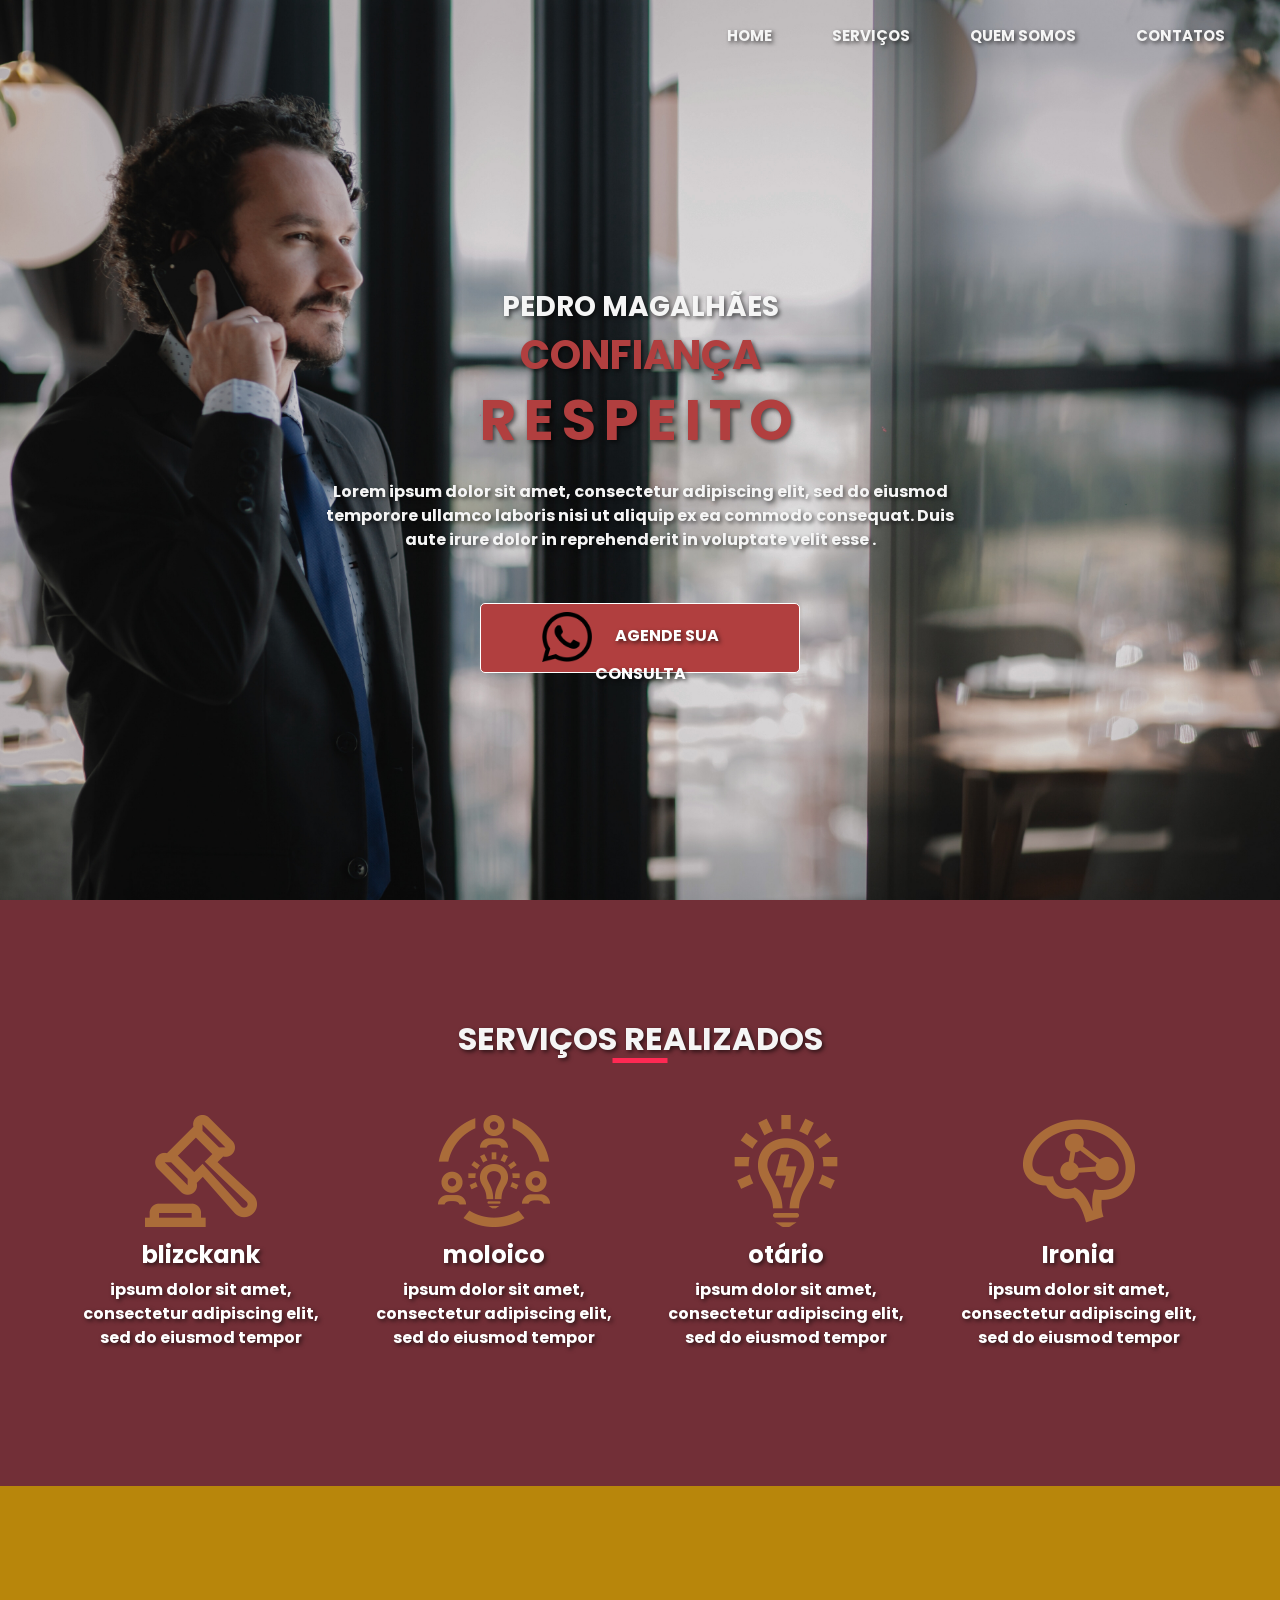
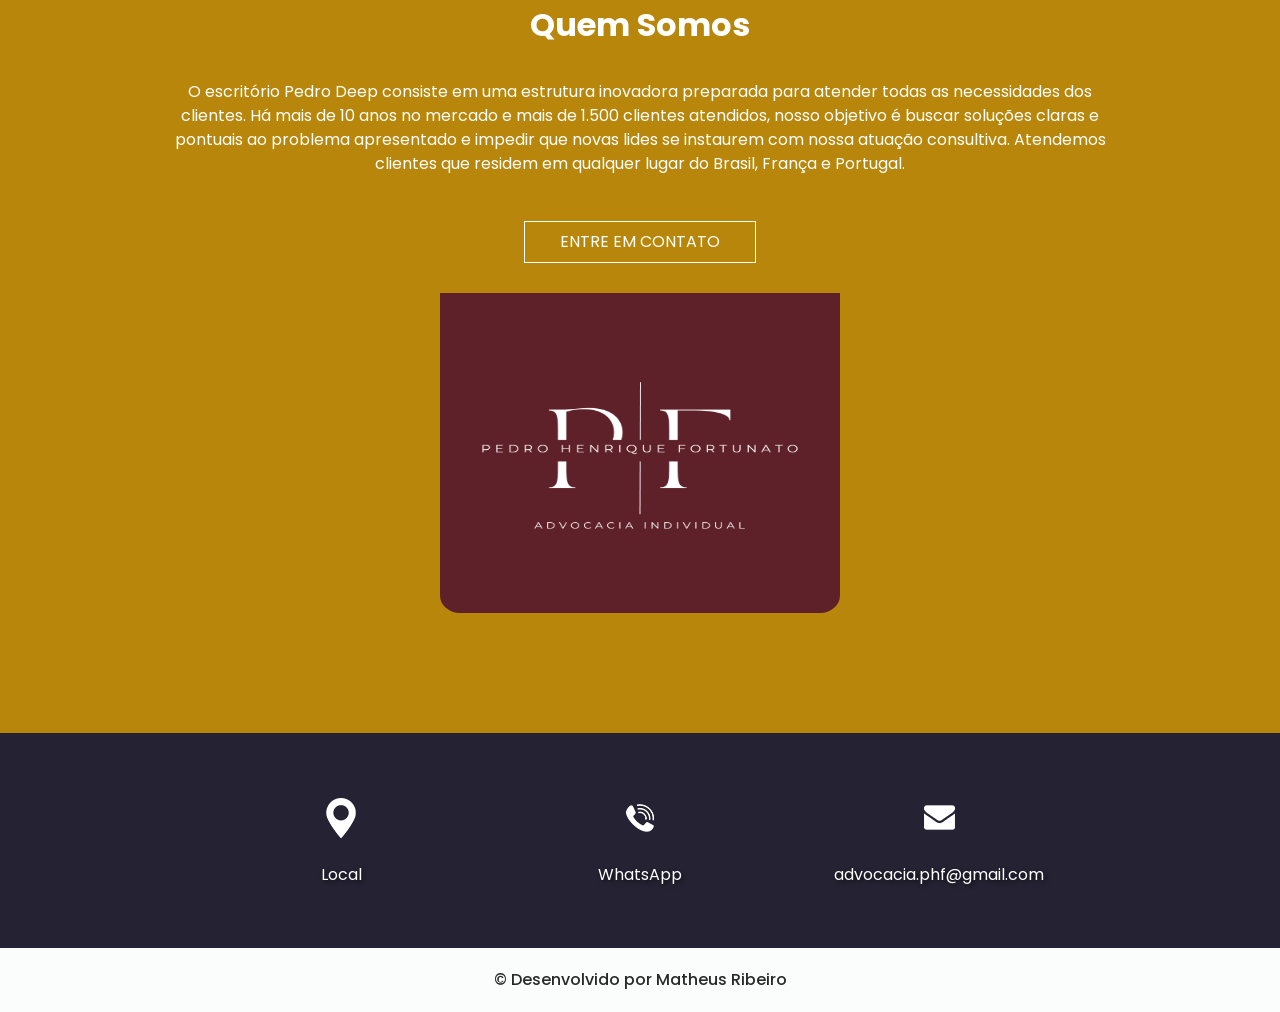
==== index.html @ 21570977 "alteração no logo do whats" ====
<!DOCTYPE html>
<html>

<head>
  <!-- Basic -->
  <meta charset="utf-8" />
  <meta http-equiv="X-UA-Compatible" content="IE=edge" />
  <!-- Mobile Metas -->
  <meta name="viewport" content="width=device-width, initial-scale=1, shrink-to-fit=no" />
  <!-- Site Metas -->
  <meta name="keywords" content="" />
  <meta name="description" content="" />
  <meta name="author" content="" />

  <title>deep</title>

  <link rel="icon" type="image/png" href="/images/logo1.png" />

  <!-- slider stylesheet -->
  <link rel="stylesheet" type="text/css" href="https://cdnjs.cloudflare.com/ajax/libs/OwlCarousel2/2.3.4/assets/owl.carousel.min.css" />

  <!-- bootstrap core css -->
  <link rel="stylesheet" type="text/css" href="css/bootstrap.css" />

  <!-- fonts style -->
  <link href="https://fonts.googleapis.com/css?family=Poppins:400,600,700&display=swap" rel="stylesheet">
  <!-- Custom styles for this template -->
  <link href="css/style.css" rel="stylesheet" />
  <!-- responsive style -->
  <link href="css/responsive.css" rel="stylesheet" />
</head>

<body>
  <div class="hero_area">
    <!-- header section strats -->
    <header class="header_section">
      <div class="container-fluid">
        <nav class="navbar navbar-expand-lg custom_nav-container ">
          <a class="navbar-brand" href="index.html">
           
          </a>
          <button class="navbar-toggler" type="button" data-toggle="collapse" data-target="#navbarSupportedContent" aria-controls="navbarSupportedContent" aria-expanded="false" aria-label="Toggle navigation">
            <span class="navbar-toggler-icon"></span>
          </button>

          <div class="collapse navbar-collapse" id="navbarSupportedContent">
            <div class="d-flex ml-auto flex-column flex-lg-row align-items-center">
              <ul class="navbar-nav  ">
                <li class="nav-item">
                  <a class="nav-link" href="#index.html">Home</a>
                </li>
                <li class="nav-item ">
                  <a class="nav-link" href="#servicos"> Serviços </a>
                </li>
                <li class="nav-item">
                  <a class="nav-link" href="#quemsomos"> Quem somos</a>
                </li>
                </li>
                <li class="nav-item">
                  <a class="nav-link" href="#contatos"> Contatos</a>
                </li>
              </ul>
              
            </div>
          </div>
        </nav>
      </div>
    </header>
    <!-- end header section -->
    <!-- slider section -->
    <section class="slider_section position-relative">
      <div id="carouselExampleIndicators" class="carousel slide" data-ride="carousel">
        <div class="carousel-inner">
          <div class="carousel-item active">
            <div class="container">
              <div class="col-lg-7 col-md-11 mx-auto">
                <div class="detail-box">
                  <div class="conteiner-flex" class="titulo-destaque">
                    <h3 style="color: whitesmoke;">
                      Pedro Magalhães
                    </h3>
                    <h2 style="color: #b13f3f;">
                      Confiança
                    </h2>
                    <h1 style="color: #b13f3f;">
                      Respeito
                    </h1>
                    <p style="color: whitesmoke;">
                      Lorem ipsum dolor sit amet, consectetur adipiscing elit, sed do eiusmod temporore ullamco laboris nisi ut aliquip ex ea commodo consequat. Duis aute irure dolor in reprehenderit in voluptate velit esse .
                    </p>
                    <div class="botao-wp">
                      <a id="botao-bem" style="border-radius: 5px; width: 320px; height: 70px; background-color: #b13f3f; " href="https://wa.me/555192395689" target="_blank" class="whatsapp-link">
                        
                        <img class="img-whats" src="/images/whatsapp2.png" alt="whats"> Agende sua consulta
                      
                    </a>
                    </div>
                  </div>
                </div>
              </div>
            </div>
          </div>
      </div>
    </section>
    <!-- end slider section -->
  </div>


  <!-- Us section -->

  <section id="servicos" class="us_section layout_padding">
    <div class="container">
      <div class="heading_container">
        <h2 style="color: whitesmoke;">
          Serviços Realizados
        </h2>
      </div>

      <div class="us_container ">
        <div class="row">
          <div class="col-lg-3 col-md-6">
            <div class="box">
              <div class="img-box">
                <img src="images/u-1.png" alt="">
              </div>
              <div class="detail-box">
                <h5 style="margin-top: 20px">
                  blizckank
                </h5>
                <p>
                  ipsum dolor sit amet, consectetur adipiscing elit, sed do eiusmod tempor
                </p>
              </div>
            </div>
          </div>
          <div class="col-lg-3 col-md-6">
            <div class="box">
              <div class="img-box">
                <img src="images/u-4.png" alt="">
              </div>
              <div class="detail-box">
                <h5 style="margin-top: 20px">
                  moloico
                </h5>
                <p style="color: white; font-weight: bold;">
                  ipsum dolor sit amet, consectetur adipiscing elit, sed do eiusmod tempor
                </p>
              </div>
            </div>
          </div>
          <div class="col-lg-3 col-md-6">
            <div class="box">
              <div class="img-box">
                <img src="images/u-2.png" alt="">
              </div>
              <div class="detail-box">
                <h5 style="margin-top: 20px">
                  otário
                </h5>
                <p>
                  ipsum dolor sit amet, consectetur adipiscing elit, sed do eiusmod tempor
                </p>
              </div>
            </div>
          </div>
          <div class="col-lg-3 col-md-6">
            <div class="box">
              <div class="img-box">
                <img src="images/u-3.png" alt="">
              </div>
              <div class="detail-box">
                <h5 style="margin-top: 20px">
                  Ironia
                </h5>
                <p>
                  ipsum dolor sit amet, consectetur adipiscing elit, sed do eiusmod tempor
                </p>
              </div>
            </div>
          </div>
        </div>
      </div>
    </div>
  </section>

  <!-- end us section -->

  <!-- heathy section -->

  <section id="quemsomos"  class="heathy_section layout_padding">
    <div class="container">

      <div class="row">
        <div class="col-md-10 mx-auto">
          <div class="detail-box">
            <h2>
              Quem Somos
            </h2>
            <p>
              O escritório Pedro Deep consiste em uma estrutura inovadora preparada para atender todas as necessidades dos clientes.

 

Há mais de 10 anos no mercado e mais de 1.500 clientes atendidos, nosso objetivo é buscar soluções claras e pontuais ao problema apresentado e impedir que novas lides se instaurem com nossa atuação consultiva.



Atendemos clientes que residem em qualquer lugar do Brasil, França e Portugal.
            </p>
            <div class="btn-box">
              <a href="https://wa.me/555192395689" target="_blank">
                Entre em contato
              </a>
            </div>
          </div>
        </div>
      </div>

      <img class="logo-deep" src="/images/logo1.png" alt=""></img>

    </div>
  </section>

  <!-- end heathy section -->

  <!-- clients area -->

  <!-- end clients area -->

  <!-- info section -->
  <section id="contatos" class="info_section layout_padding2">
    <div class="container">
      <div class="info_items">
        <a href="https://www.google.com/maps/dir//R.+S%C3%A3o+Jos%C3%A9,+454+-+Centro,+Tubar%C3%A3o+-+SC,+88701-260/@-28.4852236,-49.092683,12z/data=!4m8!4m7!1m0!1m5!1m1!1s0x9521437259b9abb7:0xf383cc64e5b8b936!2m2!1d-49.0102816!2d-28.4852484?entry=ttu" target="_blank">
          <div class="item">
            <div class="img-box box-1">
              <img src="" alt="">
            </div>
            <div class="detail-box">
              <p>
                Local
              </p>
            </div>
          </div>
        </a>
        <a href="https://wa.me/555192395689" target="_blank">
          <div class="item ">
            <div class="img-box box-2">
              <img src="" alt="">
            </div>
            <div class="detail-box">
              <p>
                WhatsApp
              </p>
            </div>
          </div>
        </a>
        <a href="mailto:advocacia.phf@gmail.com">
          <div class="item ">
            <div class="img-box box-3">
              <img src="" alt="">
            </div>
            <div class="detail-box">
              <p>
                advocacia.phf@gmail.com
              </p>
            </div>
          </div>
        </a>
      </div>
    </div>
  </section>

  <!-- end info_section -->

  <!-- footer section -->
  <footer class="container-fluid footer_section">
   <a href="https://www.instagram.com/matheus.sr9" target="_blank"> <p>
      &copy; Desenvolvido por Matheus Ribeiro
    </p> 
  </a>
  </footer>
  <!-- footer section -->

  <script src="js/jquery-3.4.1.min.js"></script>
  <script src="js/bootstrap.js"></script>
  <script src="script.js"></script>

</body>

</html>
---- css/style.css ----
body {
  font-family: 'Poppins', sans-serif;
  color: #000000;
  background-color: #ffffff;
  
}

.logo-img {
  width: 70px;
  height: 70px;
  border-radius: 10%;
}
.col-lg-3 col-md-6 {
  background: rgba(0, 0, 0, 0.5);
  color: whitesmoke;
  border-radius: 0.5rem;
}

.titulo-destaque {
  width: 600px;
  height: 400px;
  margin-left: 500px;
  background: rgba(0, 0, 0, 0.5);
  color: whitesmoke;
  border-radius: 0.5rem;
}

.layout_padding {
  padding-top: 120px;
  padding-bottom: 120px;
}

.layout_padding2 {
  padding-top: 45px;
  padding-bottom: 45px;
}

.layout_padding2-top {
  padding-top: 45px;
}

.layout_padding2-bottom {
  padding-bottom: 45px;
}

.layout_padding-top {
  padding-top: 120px;
}

.layout_padding-bottom {
  padding-bottom: 120px;
}

.heading_container {
  display: -webkit-box;
  display: -ms-flexbox;
  display: flex;
  -webkit-box-pack: center;
      -ms-flex-pack: center;
          justify-content: center;
  text-align: center;
}

.heading_container h2 {
  font-weight: bold;
  position: relative;
  padding-bottom: 5px;
  text-transform: uppercase;
}

.heading_container h2::before {
  content: "";
  position: absolute;
  bottom: 0;
  left: 50%;
  width: 55px;
  height: 5px;
  background-color: #ff2953;
  -webkit-transform: translateX(-50%);
          transform: translateX(-50%);
}

/*header section*/
.hero_area {
  height: 100vh;
  display: -webkit-box;
  display: -ms-flexbox;
  display: flex;
  -webkit-box-orient: vertical;
  -webkit-box-direction: normal;
      -ms-flex-direction: column;
          flex-direction: column;
  background-image: url(../images/hero-bg.jpg);
  background-size: cover;
  background-attachment: fixed;
  color: #ffffff;
  text-shadow: 2px 2px 4px rgba(0, 0, 0, 0.6);
}

.sub_page .hero_area {
  height: auto;
}

.sub_page .who_section.layout_padding {
  padding-top: 0;
}

.hero_area.sub_pages {
  height: auto;
}

.header_section .container-fluid {
  padding-right: 25px;
  padding-left: 25px;
}

.header_section .nav_container {
  margin: 0 auto;
}

.img-whats {
  width: 50px;
  height: 50px;
  margin-right: 20px;
  margin-left: -20px;
}

.custom_nav-container.navbar-expand-lg .navbar-nav .nav-item .nav-link {
  margin: 10px 30px;
  padding: 0;
  padding-bottom: 3px;
  color: whitesmoke;
  text-align: center;
  position: relative;
  text-transform: uppercase;
  font-size: 15px;
  font-weight: bold;
}

.custom_nav-container.navbar-expand-lg .navbar-nav .nav-item .nav-link::after {
  display: none;
  content: "";
  position: absolute;
  left: 0;
  bottom: 0;
  width: 100%;
  height: 3px;
  border-radius: 5px;
  background-color: #ffffff;
}

.custom_nav-container.navbar-expand-lg .navbar-nav .nav-item.active a::after, .custom_nav-container.navbar-expand-lg .navbar-nav .nav-item:hover a::after {
  display: block;
  background-color: #ff2953;
}

a,
a:hover,
a:focus {
  text-decoration: none;
  color: black;
}

a:hover,
a:focus {
  color: initial;
}

.btn,
.btn:focus {
  outline: none !important;
  -webkit-box-shadow: none;
          box-shadow: none;
}

.user_option {
  display: -webkit-box;
  display: -ms-flexbox;
  display: flex;
  -webkit-box-align: center;
      -ms-flex-align: center;
          align-items: center;
}

.user_option a {
  color: #ffffff;
  margin: 10px 30px;
}

.navbar-brand {
  display: -webkit-box;
  display: -ms-flexbox;
  display: flex;
  -webkit-box-align: center;
      -ms-flex-align: center;
          align-items: center;
  position: relative;
}

.navbar-brand span {
  font-size: 22px;
  text-transform: uppercase;
  font-weight: bold;
  color: darkgoldenrod;
  position: relative;
  z-index: 3;
}

.custom_nav-container {
  z-index: 99999;
  padding: 15px 0;
}

.custom_nav-container .navbar-toggler {
  outline: none;
}

.custom_nav-container .navbar-toggler .navbar-toggler-icon {
  background-image: url(../images/menu.png);
  background-size: 55px;
}

/*end header section*/
.slider_section {
  -webkit-box-flex: 1;
      -ms-flex: 1;
          flex: 1;
  display: -webkit-box;
  display: -ms-flexbox;
  display: flex;
  -webkit-box-align: center;
      -ms-flex-align: center;
          align-items: center;
  color: darkgoldenrod;
  font-weight: bold;
}

.slider_section #carouselExampleIndicators {
  width: 100%;
}

.slider_section .row {
  -webkit-box-align: center;
      -ms-flex-align: center;
          align-items: center;
}

.slider_section .box {
  margin: 125px 0;
}

.slider_section .detail-box {
  text-align: center;
}

.box {
  font-weight: bold;

}

.slider_section .detail-box h1,
.slider_section .detail-box h2,
.slider_section .detail-box h3 {
  text-transform: uppercase;
  font-weight: bold;
}

.slider_section .detail-box h2 {
  font-size: 2.5rem;
}

.slider_section .detail-box h1 {
  font-size: 3.5rem;
  font-weight: bold;
  letter-spacing: .5rem;
}

.slider_section .detail-box p {
  margin-top: 25px;
}

.slider_section .detail-box a {
  display: inline-block;
  padding: 8px 35px;
  background-color: transparent;
  border: 1.5px solid #ffffff;
  color: #ffffff;
  border-radius: 0px;
  -webkit-transition: -webkit-transform 0.3s;
  transition: -webkit-transform 0.3s;
  transition: transform 0.3s;
  transition: transform 0.3s, -webkit-transform 0.3s;
  text-transform: uppercase;
  margin-top: 35px;
}

.slider_section .detail-box a:hover {
  background-color: #ffffff;
  color: #000000;
}

.logo-deep {
  border-radius: 5%;
  padding-top: 30px;
  margin: auto;
  align-items: center;
  width: 400px;
  height: 350px;
}


.us_section {
  background-color: #722f37;
  background-image: url();
  background-size: cover;
  background-attachment: fixed;
}

.us_section .us_container {
  padding-top: 25px;
}

.us_section .us_container .box {
  display: -webkit-box;
  display: -ms-flexbox;
  display: flex;
  -webkit-box-orient: vertical;
  -webkit-box-direction: normal;
      -ms-flex-direction: column;
          flex-direction: column;
  -webkit-box-align: center;
      -ms-flex-align: center;
          align-items: center;
  text-align: center;
  margin: 25px 10px 0 10px;
}

.us_section .us_container .box .img-box {
  height: 100px;
  display: -webkit-box;
  display: -ms-flexbox;
  display: flex;
  -webkit-box-align: center;
      -ms-flex-align: center;
          align-items: center;
  -webkit-box-pack: center;
      -ms-flex-pack: center;
          justify-content: center;
}

.us_section .us_container .box .img-box img {
  max-width: 100%;
}

.us_section .us_container .box .detail-box h5 {
  font-weight: bold;
  font-size: 1.5rem;
}

.heathy_section {
  background-color: darkgoldenrod;;
  background-size: cover;
  background-attachment: fixed;
  color: #ffffff;
  text-align: center;
}

.heathy_section h2 {
  font-weight: bold;
}

.heathy_section p {
  margin-top: 35px;
}

.heathy_section .btn-box {
  display: -webkit-box;
  display: -ms-flexbox;
  display: flex;
  -webkit-box-pack: center;
      -ms-flex-pack: center;
          justify-content: center;
  margin-top: 45px;
}

.heathy_section .btn-box a {
  display: inline-block;
  padding: 8px 35px;
  background-color: transparent;
  border: 1.5px solid #ffffff;
  color: #ffffff;
  border-radius: 0;
  -webkit-transition: -webkit-transform 0.3s;
  transition: -webkit-transform 0.3s;
  transition: transform 0.3s;
  transition: transform 0.3s, -webkit-transform 0.3s;
  text-transform: uppercase;
}

.heathy_section .btn-box a:hover {
  background-color: #ffffff;
  color: #000000;
}



.trainer_section .box {
  margin-top: 55px;
  display: -webkit-box;
  display: -ms-flexbox;
  display: flex;
  -webkit-box-orient: vertical;
  -webkit-box-direction: normal;
      -ms-flex-direction: column;
          flex-direction: column;
  -webkit-box-align: center;
      -ms-flex-align: center;
          align-items: center;
  text-align: center;
}

.trainer_section .box .name h5 {
  font-weight: bold;
  margin-bottom: 15px;
}

.trainer_section .box .img-box {
  border-radius: 15px;
  overflow: hidden;
}

.trainer_section .box .img-box img {
  width: 100%;
}

.trainer_section .box .social_box {
  display: -webkit-box;
  display: -ms-flexbox;
  display: flex;
  -webkit-box-pack: justify;
      -ms-flex-pack: justify;
          justify-content: space-between;
  width: 225px;
  padding: 12px 45px;
  background-color: #ffffff;
  border-radius: 50px;
  margin-top: -25px;
}

.contact_section {
  position: relative;
  background-color: #27223f;
  color: #ffffff;
}

.contact_section .heading_container {
  -webkit-box-pack: start;
      -ms-flex-pack: start;
          justify-content: start;
}

.contact_section .heading_container h2::before {
  text-align: left;
  left: 0;
  -webkit-transform: none;
          transform: none;
}

.contact_section .row {
  -webkit-box-align: center;
      -ms-flex-align: center;
          align-items: center;
}

.contact_section .img-box img {
  width: 100%;
}

.contact_section .form_container {
  padding: 45px 0 45px 15px;
}

.contact_section input {
  width: 100%;
  border: none;
  background-color: #ffffff;
  outline: none;
  color: #722f37;
  margin-top: 25px;
  padding: 12px;
}

.contact_section input::-webkit-input-placeholder {
  color: #2a2a2c;
}

.contact_section input:-ms-input-placeholder {
  color: #2a2a2c;
}

.contact_section input::-ms-input-placeholder {
  color: #2a2a2c;
}

.contact_section input::placeholder {
  color: #2a2a2c;
}

.contact_section input.message-box {
  padding: 45px 12px;
}

.contact_section button {
  padding: 10px 65px;
  outline: none;
  border: none;
  color: #ffffff;
  background: #ff2953;
  margin: 45px 0 0 auto;
  text-transform: uppercase;
}

.info_section {
  background-color: #252233;
}

.info_items {
  width: 70%;
  margin: 0 auto;
  display: -webkit-box;
  display: -ms-flexbox;
  display: flex;
  -webkit-box-pack: justify;
      -ms-flex-pack: justify;
          justify-content: space-between;
}

.info_items .item {
  width: 200px;
  display: -webkit-box;
  display: -ms-flexbox;
  display: flex;
  -webkit-box-orient: vertical;
  -webkit-box-direction: normal;
      -ms-flex-direction: column;
          flex-direction: column;
  -webkit-box-align: center;
      -ms-flex-align: center;
          align-items: center;
  text-align: center;
}

.info_items .item .img-box {
  width: 80px;
  height: 80px;
  border-radius: 100%;
  background-repeat: no-repeat;
  background-position: center;
}

.info_items .item .detail-box {
  margin-top: 5px;
  color: #fff;
}

.info_items {
  position: relative;
}

.info_items a {
  position: relative;
}

.info_items .item .img-box.box-1 {
  background-image: url(../images/location-white.png);
}

.info_items .item .img-box.box-2 {
  background-image: url(../images/telephone-white.png);
}

.info_items .item .img-box.box-3 {
  background-image: url(../images/envelope-white.png);
}

/* footer section*/
.footer_section {
  background-color: #fbfdfd;
  padding: 20px;
  font-weight: 500;
}

.footer_section p {
  color: #292929;
  margin: 0;
  text-align: center;
}


.footer_section a {
  color: #292929;
}

/* end footer section*/


.us_section, .info_section {
  color: #ffffff; /* Cor do texto */
  text-shadow: 2px 2px 4px rgba(0, 0, 0, 0.6); /* Sombra de texto */
}

.hero_area::before,
.us_section::before,
.info_section::before {
  content: '';
  position: absolute;
  top: 0;
  left: 0;
  width: 100%;
  height: 100%;
  background-color: rgba(0, 0, 0, 0.3); /* Cor semi-transparente */
  z-index: -1;
}
---- css/responsive.css ----
@media (max-width: 1120px) {}

@media (max-width: 992px) {
    .hero_area {
        height: auto;
    }

    .custom_nav-container .nav_search-btn {
        background-position: center;
        margin-top: 10px;
    }

    .slider_section {
        padding-top: 45px;
        padding-bottom: 75px;
    }

    .info_items {
        width: 100%;
    }
}

@media (max-width: 768px) {
    .contact_section .form_container {
        padding: 45px 0;
    }

    .info_items {
        flex-direction: column;
        align-items: center;
    }

    .contact_section .heading_container {
        justify-content: center;
    }

    .contact_section .heading_container h2::before {
        left: 50%;
        transform: translateX(-50%);
    }

    .contact_section button {
        margin: 45px auto 0 auto;
    }
}


@media (max-width: 576px) {
    .slider_section .detail-box h1 {
        font-size: 3rem;
    }
}

@media (max-width: 480px) {}

@media (max-width: 420px) {
    .slider_section .detail-box h1 {
        letter-spacing: .3rem;
    }
    
    .botao-wp {
        display: none;
    }
}


@media (max-width: 360px) {}

@media (min-width: 1200px) {
    .container {
        max-width: 1170px;
    }
}
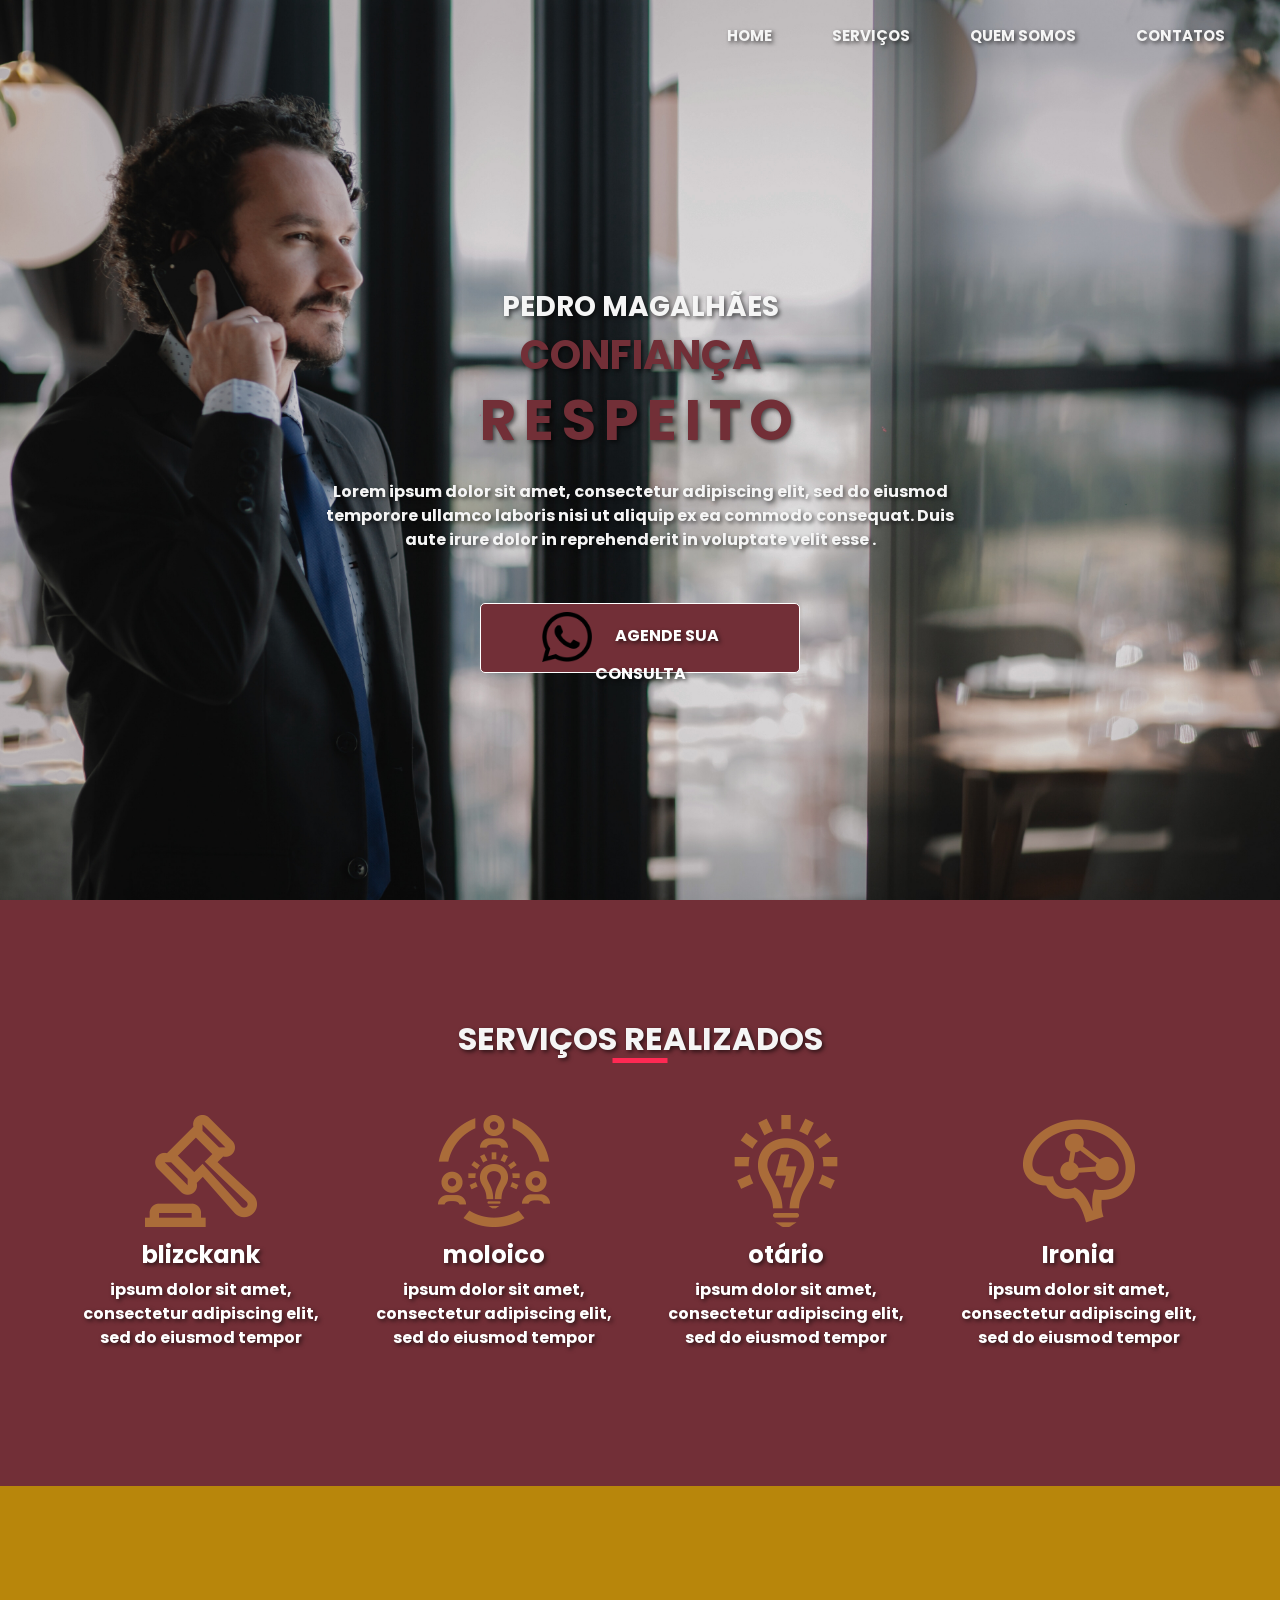
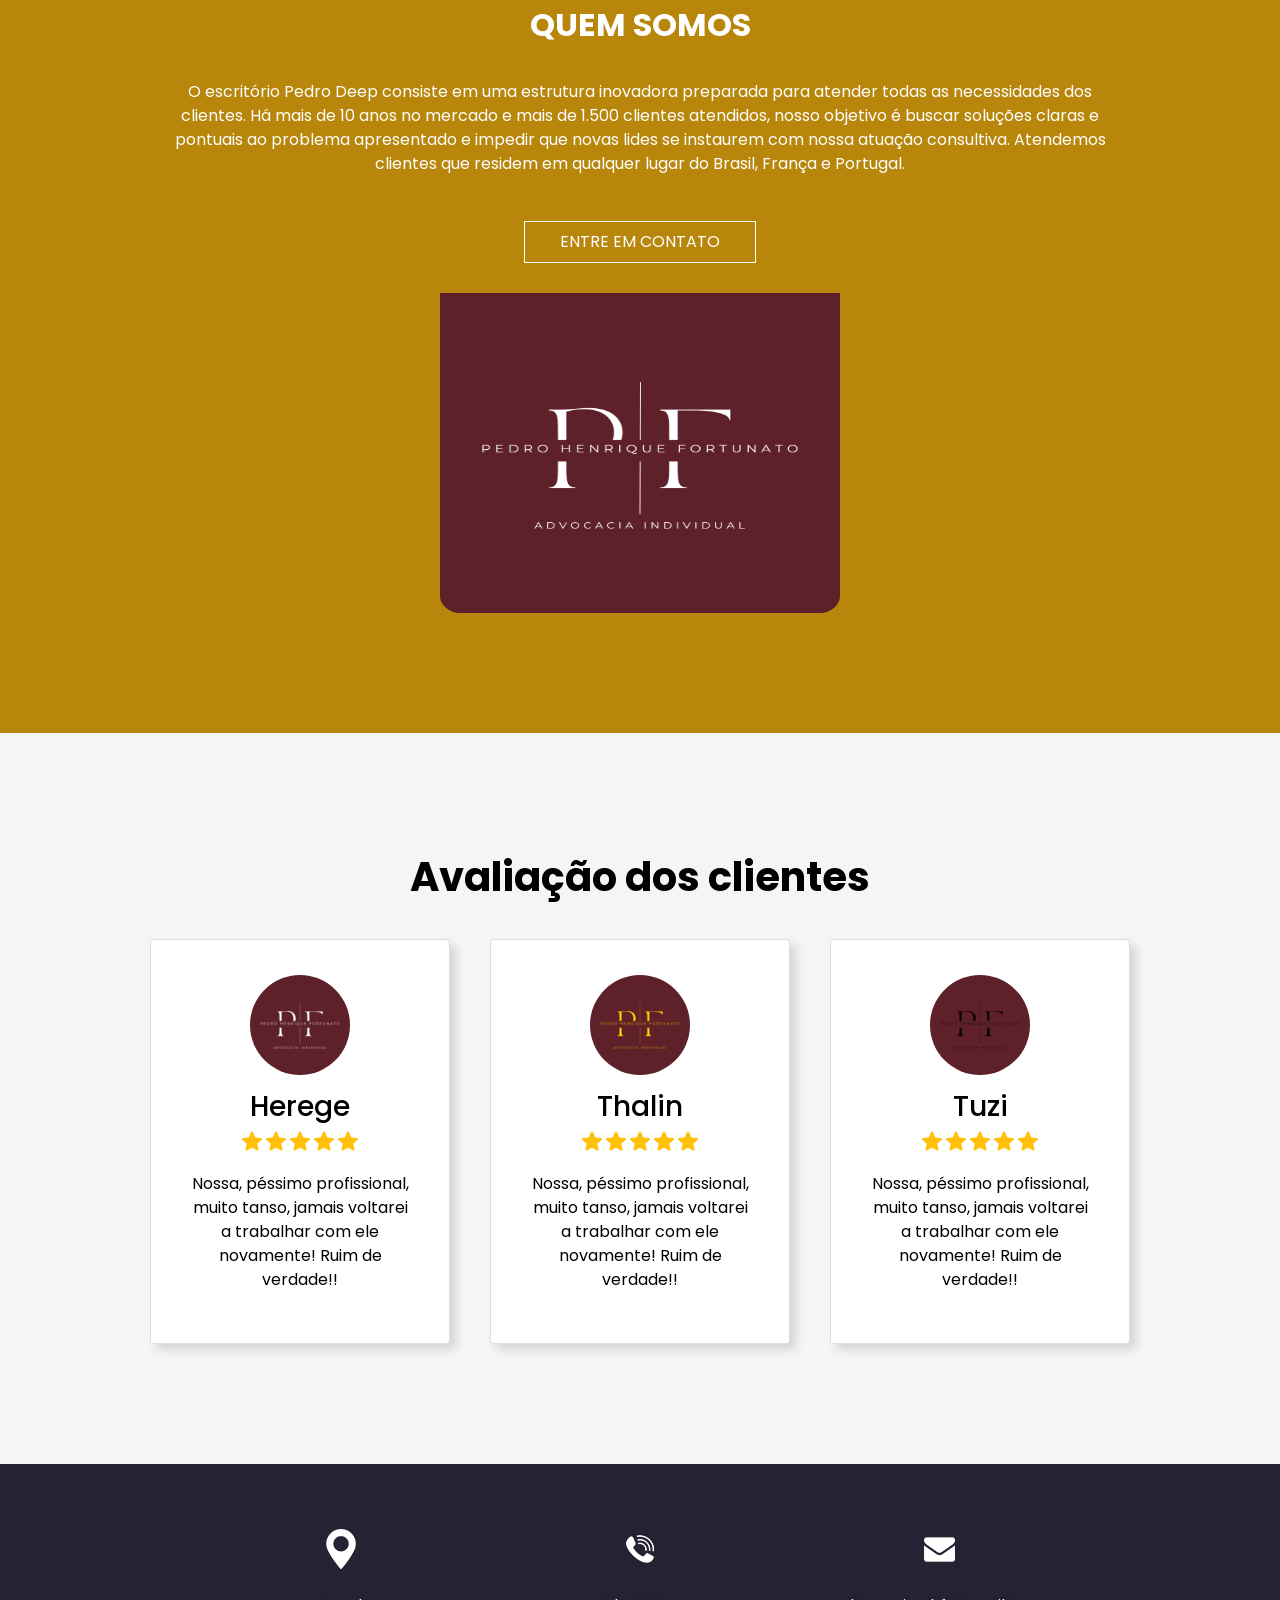
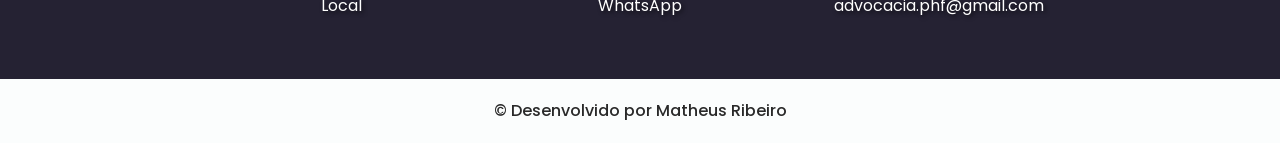
==== commit 09a9f34f: "adicionando a parte de avaliação" ====
--- a/index.html
+++ b/index.html
@@ -32,7 +32,7 @@
 
 <body>
   <div class="hero_area">
-    <!-- header section strats -->
+    <!-- navbar -->
     <header class="header_section">
       <div class="container-fluid">
         <nav class="navbar navbar-expand-lg custom_nav-container ">
@@ -66,8 +66,9 @@
         </nav>
       </div>
     </header>
-    <!-- end header section -->
-    <!-- slider section -->
+    <!-- final do navbar -->
+
+    <!-- banner -->
     <section class="slider_section position-relative">
       <div id="carouselExampleIndicators" class="carousel slide" data-ride="carousel">
         <div class="carousel-inner">
@@ -79,17 +80,17 @@
                     <h3 style="color: whitesmoke;">
                       Pedro Magalhães
                     </h3>
-                    <h2 style="color: #b13f3f;">
+                    <h2 style="color: #722f37;">
                       Confiança
                     </h2>
-                    <h1 style="color: #b13f3f;">
+                    <h1 style="color: #722f37;">
                       Respeito
                     </h1>
                     <p style="color: whitesmoke;">
                       Lorem ipsum dolor sit amet, consectetur adipiscing elit, sed do eiusmod temporore ullamco laboris nisi ut aliquip ex ea commodo consequat. Duis aute irure dolor in reprehenderit in voluptate velit esse .
                     </p>
                     <div class="botao-wp">
-                      <a id="botao-bem" style="border-radius: 5px; width: 320px; height: 70px; background-color: #b13f3f; " href="https://wa.me/555192395689" target="_blank" class="whatsapp-link">
+                      <a id="botao-bem" style="border-radius: 5px; width: 320px; height: 70px; background-color: #722f37; " href="https://wa.me/555192395689" target="_blank" class="whatsapp-link">
                         
                         <img class="img-whats" src="/images/whatsapp2.png" alt="whats"> Agende sua consulta
                       
@@ -102,11 +103,11 @@
           </div>
       </div>
     </section>
-    <!-- end slider section -->
+    <!-- final do banner -->
   </div>
 
 
-  <!-- Us section -->
+  <!-- serviços -->
 
   <section id="servicos" class="us_section layout_padding">
     <div class="container">
@@ -183,9 +184,9 @@
     </div>
   </section>
 
-  <!-- end us section -->
-
-  <!-- heathy section -->
+  <!-- final serviços -->
+
+  <!-- quem somos -->
 
   <section id="quemsomos"  class="heathy_section layout_padding">
     <div class="container">
@@ -194,7 +195,7 @@
         <div class="col-md-10 mx-auto">
           <div class="detail-box">
             <h2>
-              Quem Somos
+              QUEM SOMOS
             </h2>
             <p>
               O escritório Pedro Deep consiste em uma estrutura inovadora preparada para atender todas as necessidades dos clientes.
@@ -221,13 +222,77 @@
     </div>
   </section>
 
-  <!-- end heathy section -->
-
-  <!-- clients area -->
-
-  <!-- end clients area -->
-
-  <!-- info section -->
+  <!-- final quem somos -->
+
+  <!-- clientes area -->
+<section class="clientes">
+  <div id="coments">
+
+    <h1 class="titulo-avaliacao">Avaliação dos clientes</h1>
+
+    <div class="cards">
+
+      <div class="card">
+        <img class="user" src="/images/logo1.png" alt="imagem do usuário">
+        <h3>Herege</h3>
+
+        <div class="stars">
+          <img class="star" src="/images/star.svg" alt="stars">
+          <img class="star" src="/images/star.svg" alt="stars">
+          <img class="star" src="/images/star.svg" alt="stars">
+          <img class="star" src="/images/star.svg" alt="stars">
+          <img class="star" src="/images/star.svg" alt="stars">
+        </div>
+
+        <p>Nossa, péssimo profissional, 
+          muito tanso, jamais voltarei a trabalhar com ele novamente! 
+          Ruim de verdade!!</p>
+
+      </div>
+
+      <div class="card">
+        <img class="user" src="/images/logo2.png" alt="imagem do usuário">
+        <h3>Thalin</h3>
+
+        <div class="stars">
+          <img class="star" src="/images/star.svg" alt="stars">
+          <img class="star" src="/images/star.svg" alt="stars">
+          <img class="star" src="/images/star.svg" alt="stars">
+          <img class="star" src="/images/star.svg" alt="stars">
+          <img class="star" src="/images/star.svg" alt="stars">
+        </div>
+
+        <p>Nossa, péssimo profissional, 
+          muito tanso, jamais voltarei a trabalhar com ele novamente! 
+          Ruim de verdade!!</p>
+
+      </div>
+
+      <div class="card">
+        <img class="user" src="/images/logo3.png" alt="imagem do usuário">
+        <h3>Tuzi</h3>
+
+        <div class="stars">
+          <img class="star" src="/images/star.svg" alt="stars">
+          <img class="star" src="/images/star.svg" alt="stars">
+          <img class="star" src="/images/star.svg" alt="stars">
+          <img class="star" src="/images/star.svg" alt="stars">
+          <img class="star" src="/images/star.svg" alt="stars">
+        </div>
+
+        <p>Nossa, péssimo profissional, 
+          muito tanso, jamais voltarei a trabalhar com ele novamente! 
+          Ruim de verdade!!</p>
+
+      </div>
+
+    </div>
+
+  </div>
+</section>
+  <!-- final clientes area -->
+
+  <!-- contatos -->
   <section id="contatos" class="info_section layout_padding2">
     <div class="container">
       <div class="info_items">
@@ -270,17 +335,16 @@
       </div>
     </div>
   </section>
-
-  <!-- end info_section -->
-
-  <!-- footer section -->
+  <!-- final contatos -->
+
+  <!-- footer -->
   <footer class="container-fluid footer_section">
    <a href="https://www.instagram.com/matheus.sr9" target="_blank"> <p>
       &copy; Desenvolvido por Matheus Ribeiro
     </p> 
   </a>
   </footer>
-  <!-- footer section -->
+  <!-- final do footer -->
 
   <script src="js/jquery-3.4.1.min.js"></script>
   <script src="js/bootstrap.js"></script>
--- a/css/style.css
+++ b/css/style.css
@@ -583,7 +583,8 @@
   background-image: url(../images/envelope-white.png);
 }
 
-/* footer section*/
+/*footer*/
+
 .footer_section {
   background-color: #fbfdfd;
   padding: 20px;
@@ -601,12 +602,12 @@
   color: #292929;
 }
 
-/* end footer section*/
+/*fim footer*/
 
 
 .us_section, .info_section {
-  color: #ffffff; /* Cor do texto */
-  text-shadow: 2px 2px 4px rgba(0, 0, 0, 0.6); /* Sombra de texto */
+  color: #ffffff;
+  text-shadow: 2px 2px 4px rgba(0, 0, 0, 0.6); 
 }
 
 .hero_area::before,
@@ -618,6 +619,65 @@
   left: 0;
   width: 100%;
   height: 100%;
-  background-color: rgba(0, 0, 0, 0.3); /* Cor semi-transparente */
+  background-color: rgba(0, 0, 0, 0.3); 
   z-index: -1;
-}+}
+
+/*Area de Comentários*/
+
+#coments {
+  padding: 120px 0;
+  text-align: center;
+  font-weight: ;
+}
+
+.titulo-avaliacao {
+  padding-bottom: 30px;
+  font-weight: bold;
+}
+
+.clientes {
+  height: 100%;
+  background-color: #f5f5f5;
+}
+
+.cards {
+  display: grid;
+  grid-template-columns: repeat(3, 1fr);
+
+  max-width: 980px;
+
+  margin: 0 auto;
+  grid-gap: 40px;
+}
+
+.card {
+  background-color: white;
+
+  display: flex;
+  flex-direction: column;
+  align-items: center;
+  padding: 35px 40px;
+
+  box-shadow: 6px 6px 10px #00000021;
+}
+
+.card .user {
+  width: 100px;
+  height: 100px;
+  border-radius: 50%;
+
+  margin-bottom: 15px;
+}
+
+.card h3 {
+  margin-bottom: 5px;
+}
+
+.star {
+  width: 20px;
+}
+
+.card p {
+  margin-top: 20px;
+}
--- a/css/responsive.css
+++ b/css/responsive.css
@@ -1,4 +1,8 @@
-@media (max-width: 1120px) {}
+@media (min-width: 1200px) {
+    .container {
+        max-width: 1170px;
+    }
+}
 
 @media (max-width: 992px) {
     .hero_area {
@@ -42,6 +46,10 @@
     .contact_section button {
         margin: 45px auto 0 auto;
     }
+
+    .conteiner-flex {
+        font-size: 12px;
+    }
 }
 
 
@@ -51,7 +59,11 @@
     }
 }
 
-@media (max-width: 480px) {}
+@media (max-width: 480px) {
+    .logo-deep {
+        display: none;
+    } 
+}
 
 @media (max-width: 420px) {
     .slider_section .detail-box h1 {
@@ -62,12 +74,3 @@
         display: none;
     }
 }
-
-
-@media (max-width: 360px) {}
-
-@media (min-width: 1200px) {
-    .container {
-        max-width: 1170px;
-    }
-}
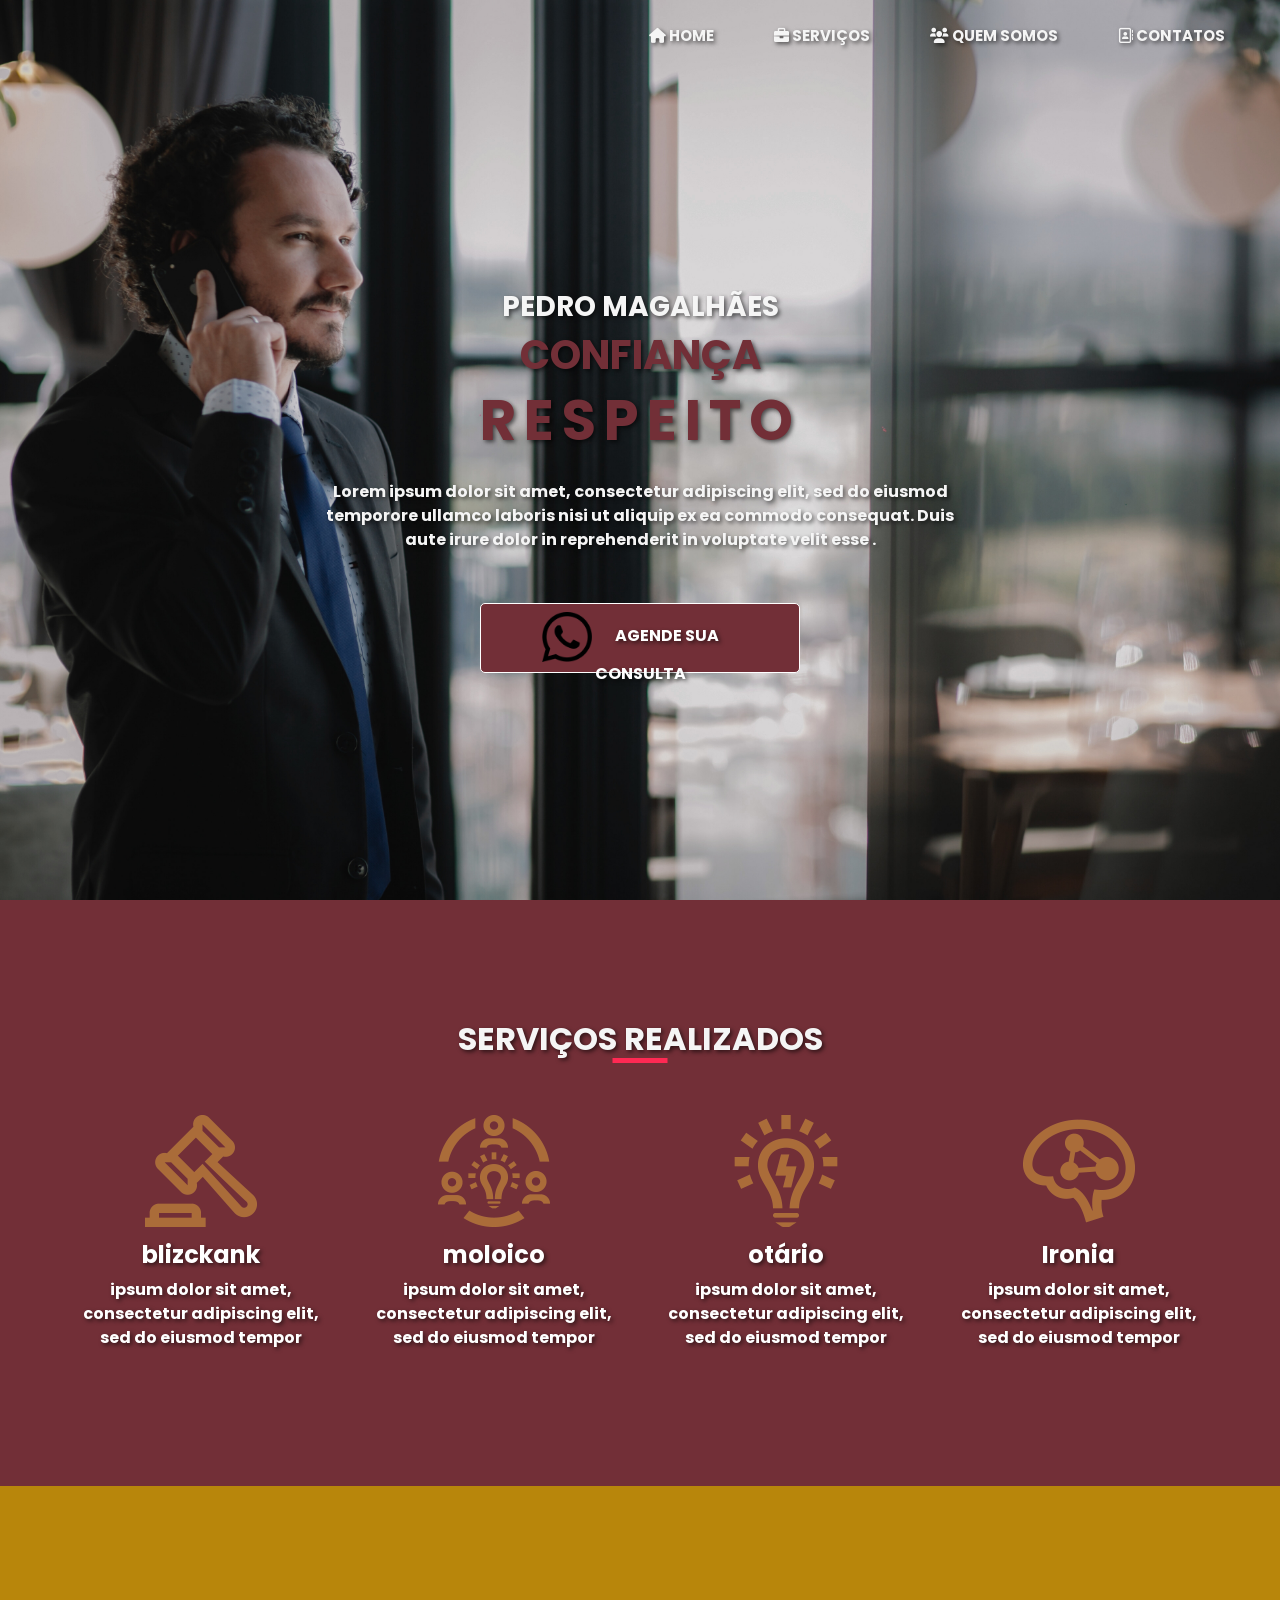
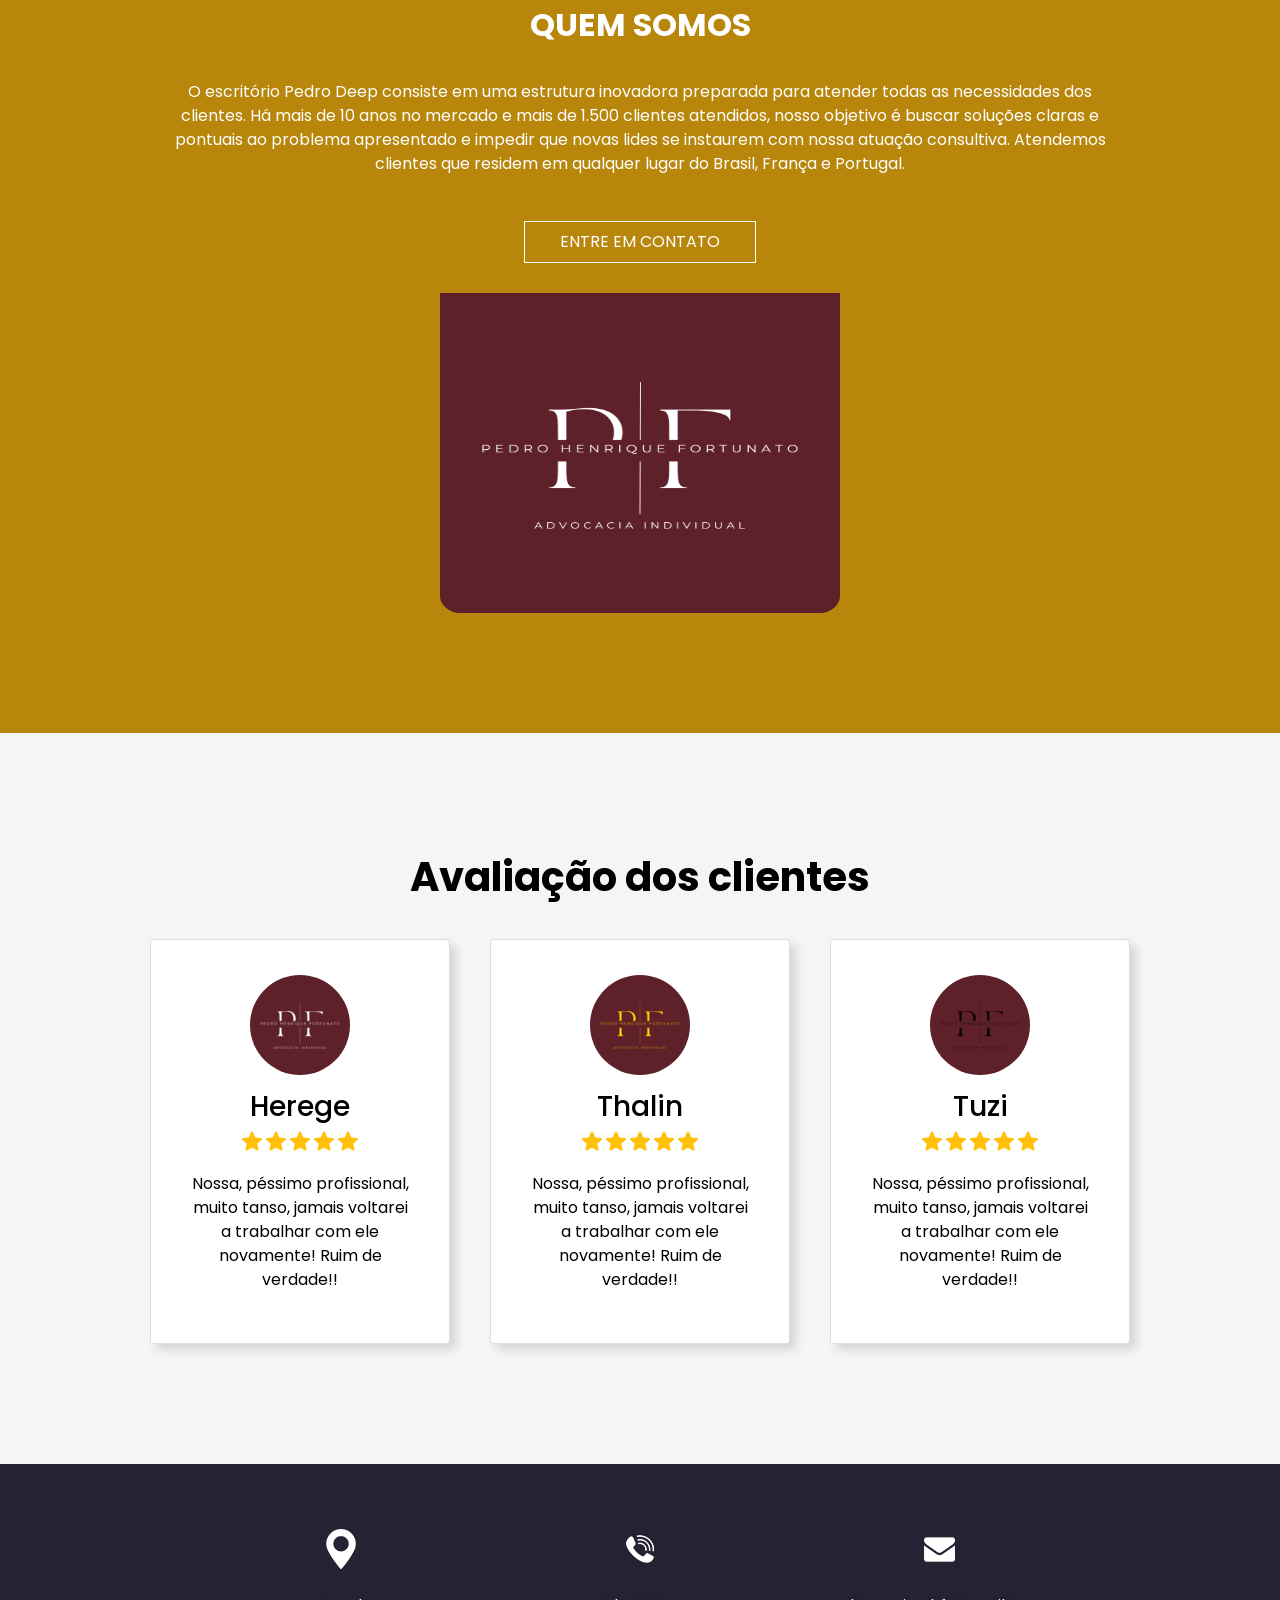
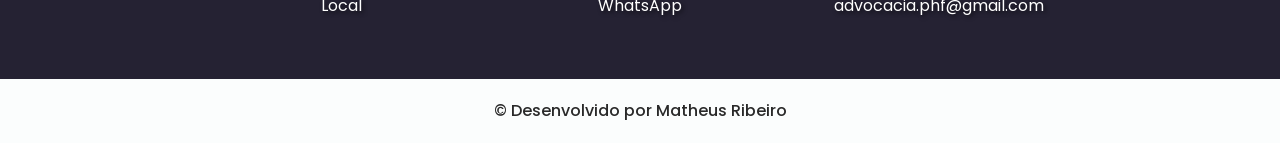
==== commit 862bd2b7: "adicionando icones no menu" ====
--- a/index.html
+++ b/index.html
@@ -11,6 +11,7 @@
   <meta name="keywords" content="" />
   <meta name="description" content="" />
   <meta name="author" content="" />
+  <link rel="stylesheet" href="https://cdnjs.cloudflare.com/ajax/libs/font-awesome/6.0.0-beta3/css/all.min.css">
 
   <title>deep</title>
 
@@ -47,17 +48,17 @@
             <div class="d-flex ml-auto flex-column flex-lg-row align-items-center">
               <ul class="navbar-nav  ">
                 <li class="nav-item">
-                  <a class="nav-link" href="#index.html">Home</a>
+                  <a class="nav-link" href="#index.html"><i class="fa-solid fa-house"></i> Home</a>
                 </li>
                 <li class="nav-item ">
-                  <a class="nav-link" href="#servicos"> Serviços </a>
+                  <a class="nav-link" href="#servicos"><i class="fa-solid fa-briefcase"></i> Serviços </a>
                 </li>
                 <li class="nav-item">
-                  <a class="nav-link" href="#quemsomos"> Quem somos</a>
+                  <a class="nav-link" href="#quemsomos"><i class="fa-solid fa-users"></i> Quem somos</a>
                 </li>
                 </li>
                 <li class="nav-item">
-                  <a class="nav-link" href="#contatos"> Contatos</a>
+                  <a class="nav-link" href="#contatos"><i class="fa-regular fa-address-book"></i> Contatos</a>
                 </li>
               </ul>
               
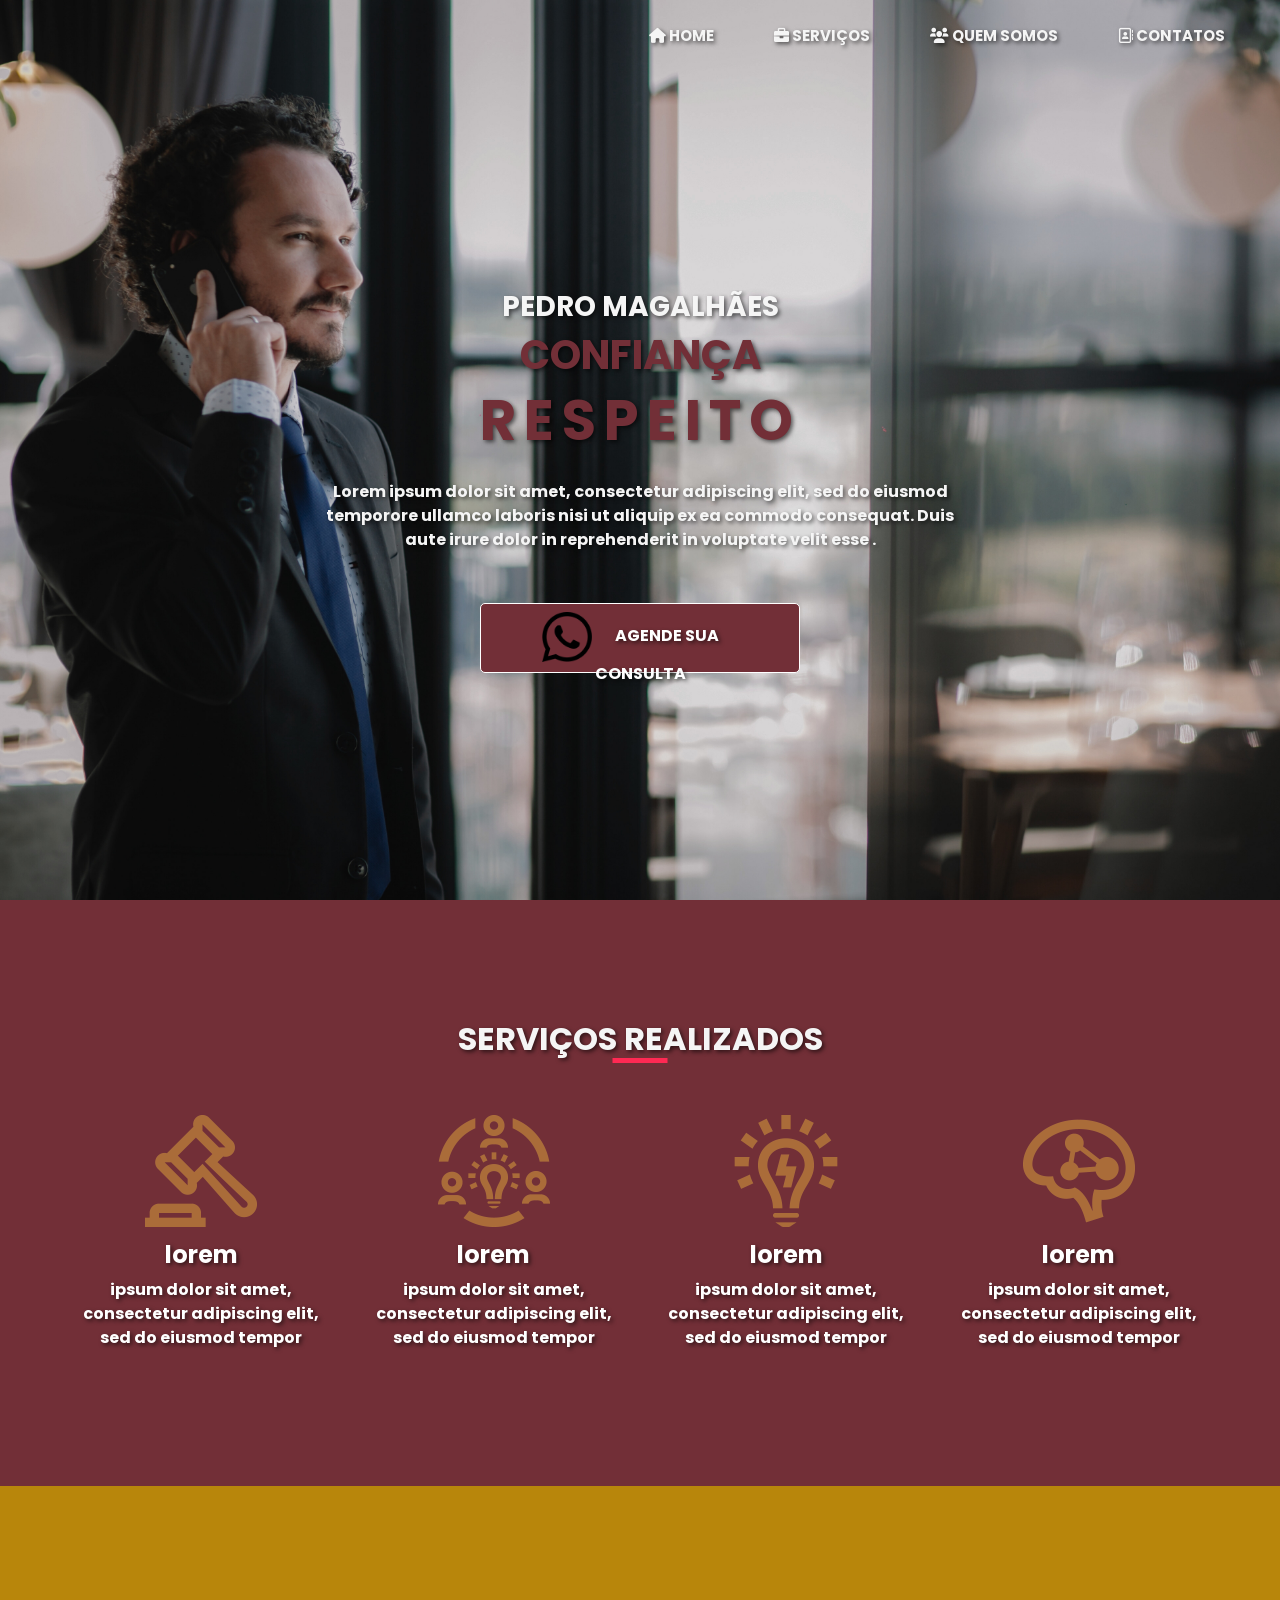
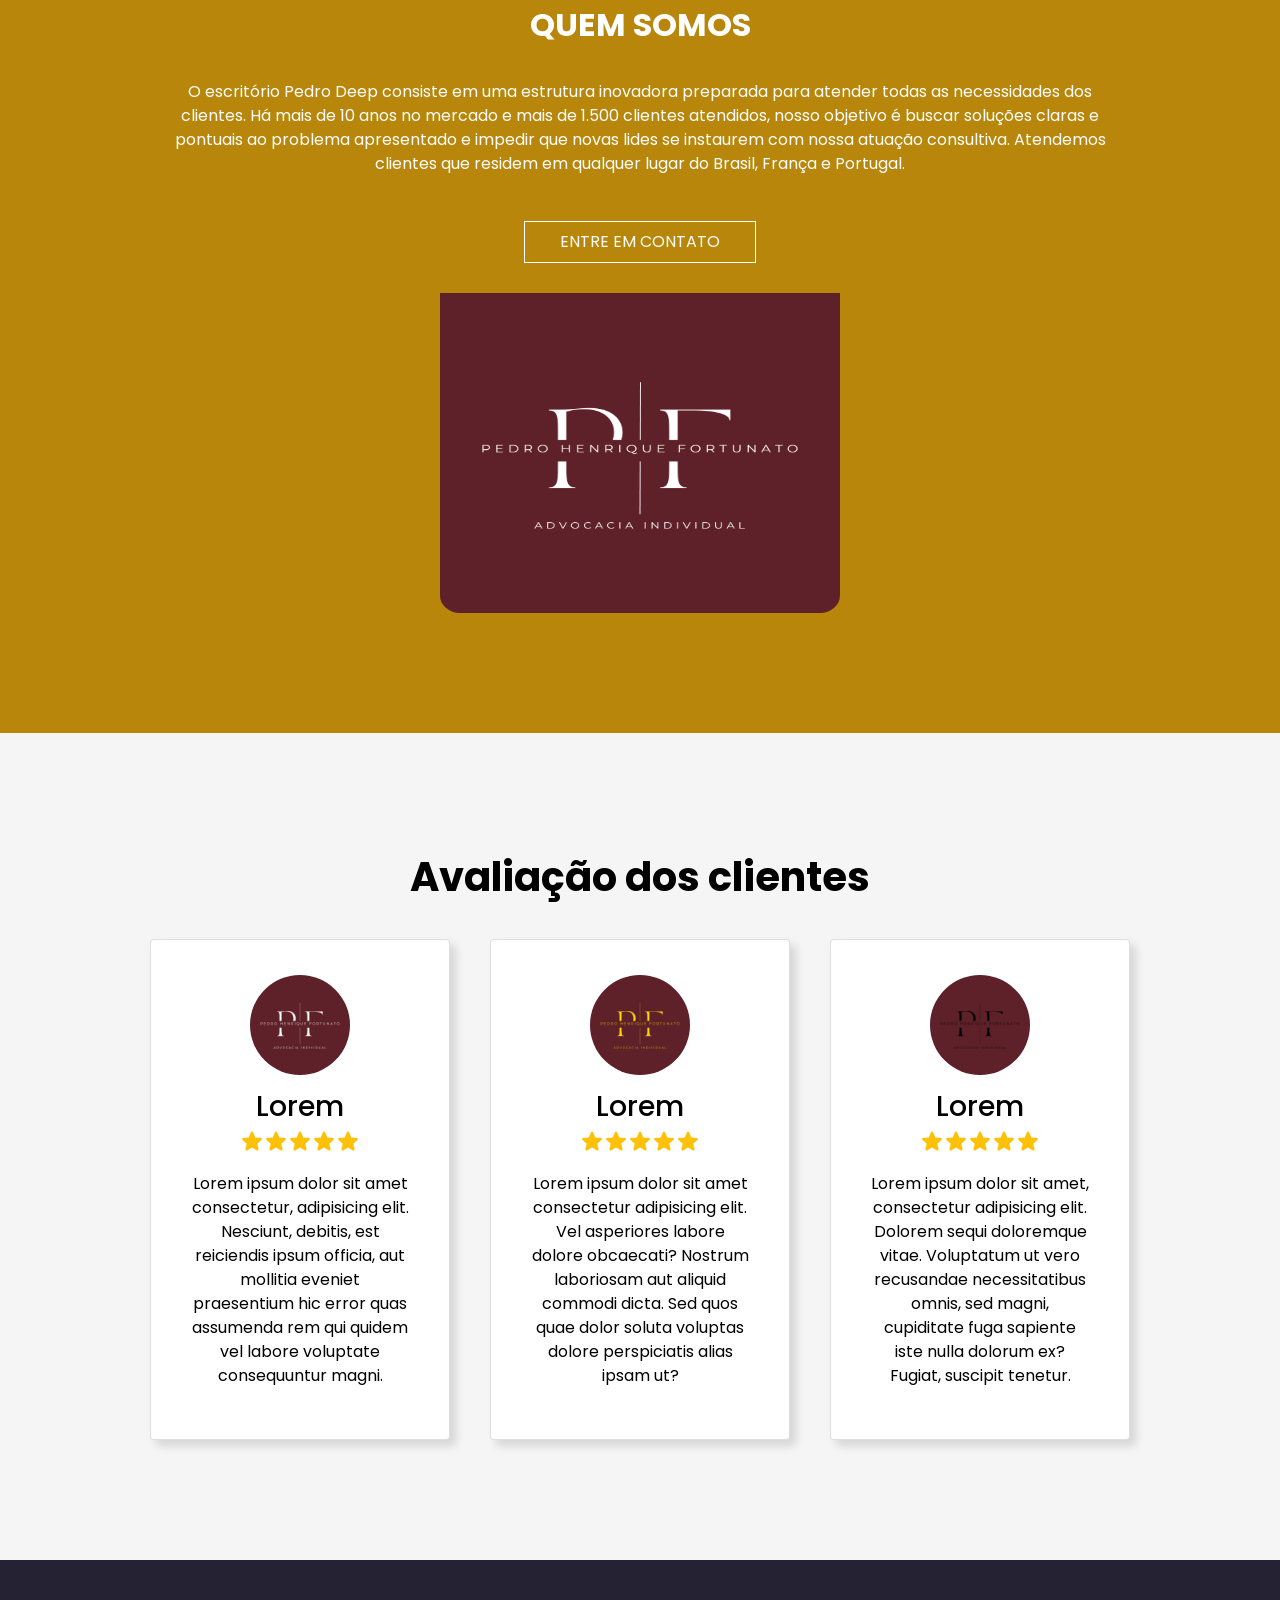
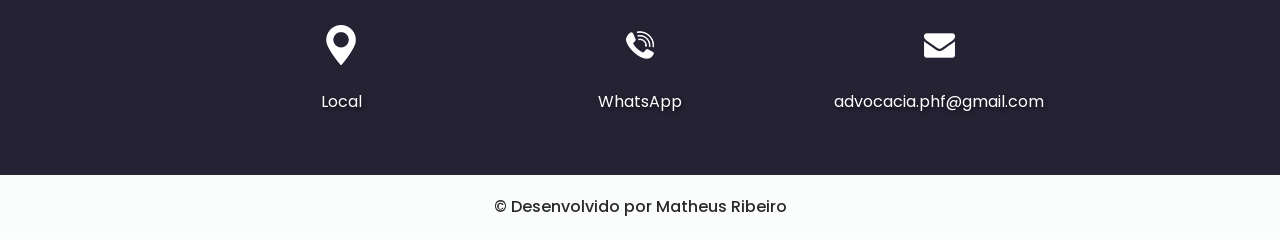
==== commit 91384433: "alteração na parte de responsividade da parte dos comentários" ====
--- a/index.html
+++ b/index.html
@@ -127,7 +127,7 @@
               </div>
               <div class="detail-box">
                 <h5 style="margin-top: 20px">
-                  blizckank
+                  lorem
                 </h5>
                 <p>
                   ipsum dolor sit amet, consectetur adipiscing elit, sed do eiusmod tempor
@@ -142,7 +142,7 @@
               </div>
               <div class="detail-box">
                 <h5 style="margin-top: 20px">
-                  moloico
+                  lorem
                 </h5>
                 <p style="color: white; font-weight: bold;">
                   ipsum dolor sit amet, consectetur adipiscing elit, sed do eiusmod tempor
@@ -157,7 +157,7 @@
               </div>
               <div class="detail-box">
                 <h5 style="margin-top: 20px">
-                  otário
+                  lorem
                 </h5>
                 <p>
                   ipsum dolor sit amet, consectetur adipiscing elit, sed do eiusmod tempor
@@ -172,7 +172,7 @@
               </div>
               <div class="detail-box">
                 <h5 style="margin-top: 20px">
-                  Ironia
+                  lorem
                 </h5>
                 <p>
                   ipsum dolor sit amet, consectetur adipiscing elit, sed do eiusmod tempor
@@ -235,7 +235,7 @@
 
       <div class="card">
         <img class="user" src="/images/logo1.png" alt="imagem do usuário">
-        <h3>Herege</h3>
+        <h3>Lorem</h3>
 
         <div class="stars">
           <img class="star" src="/images/star.svg" alt="stars">
@@ -245,15 +245,13 @@
           <img class="star" src="/images/star.svg" alt="stars">
         </div>
 
-        <p>Nossa, péssimo profissional, 
-          muito tanso, jamais voltarei a trabalhar com ele novamente! 
-          Ruim de verdade!!</p>
+        <p>Lorem ipsum dolor sit amet consectetur, adipisicing elit. Nesciunt, debitis, est reiciendis ipsum officia, aut mollitia eveniet praesentium hic error quas assumenda rem qui quidem vel labore voluptate consequuntur magni.</p>
 
       </div>
 
       <div class="card">
         <img class="user" src="/images/logo2.png" alt="imagem do usuário">
-        <h3>Thalin</h3>
+        <h3>Lorem</h3>
 
         <div class="stars">
           <img class="star" src="/images/star.svg" alt="stars">
@@ -263,15 +261,13 @@
           <img class="star" src="/images/star.svg" alt="stars">
         </div>
 
-        <p>Nossa, péssimo profissional, 
-          muito tanso, jamais voltarei a trabalhar com ele novamente! 
-          Ruim de verdade!!</p>
+        <p>Lorem ipsum dolor sit amet consectetur adipisicing elit. Vel asperiores labore dolore obcaecati? Nostrum laboriosam aut aliquid commodi dicta. Sed quos quae dolor soluta voluptas dolore perspiciatis alias ipsam ut?</p>
 
       </div>
 
       <div class="card">
         <img class="user" src="/images/logo3.png" alt="imagem do usuário">
-        <h3>Tuzi</h3>
+        <h3>Lorem</h3>
 
         <div class="stars">
           <img class="star" src="/images/star.svg" alt="stars">
@@ -281,9 +277,7 @@
           <img class="star" src="/images/star.svg" alt="stars">
         </div>
 
-        <p>Nossa, péssimo profissional, 
-          muito tanso, jamais voltarei a trabalhar com ele novamente! 
-          Ruim de verdade!!</p>
+        <p>Lorem ipsum dolor sit amet, consectetur adipisicing elit. Dolorem sequi doloremque vitae. Voluptatum ut vero recusandae necessitatibus omnis, sed magni, cupiditate fuga sapiente iste nulla dolorum ex? Fugiat, suscipit tenetur.</p>
 
       </div>
 
--- a/css/responsive.css
+++ b/css/responsive.css
@@ -25,6 +25,12 @@
 }
 
 @media (max-width: 768px) {
+    .cards {
+        grid-gap: 5px;
+      }
+      .star {
+        display: none;
+      }
     .contact_section .form_container {
         padding: 45px 0;
     }
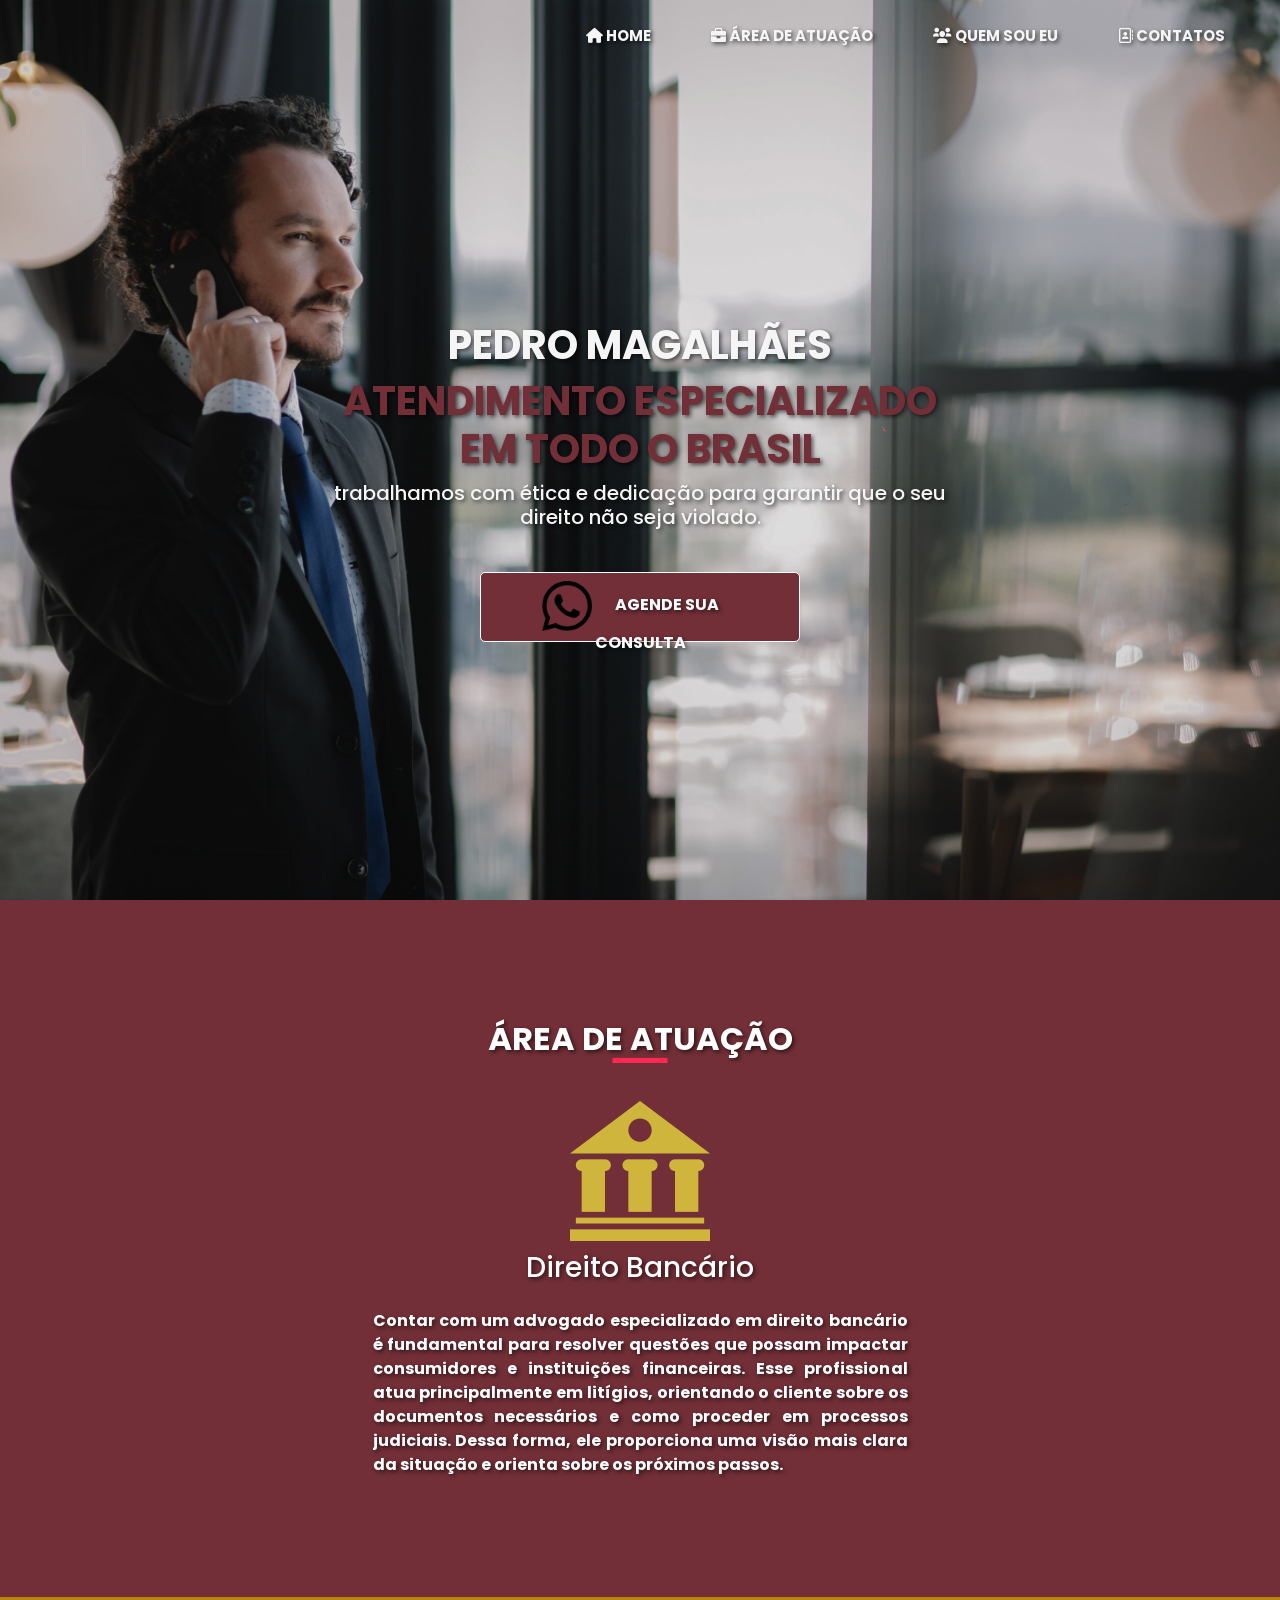
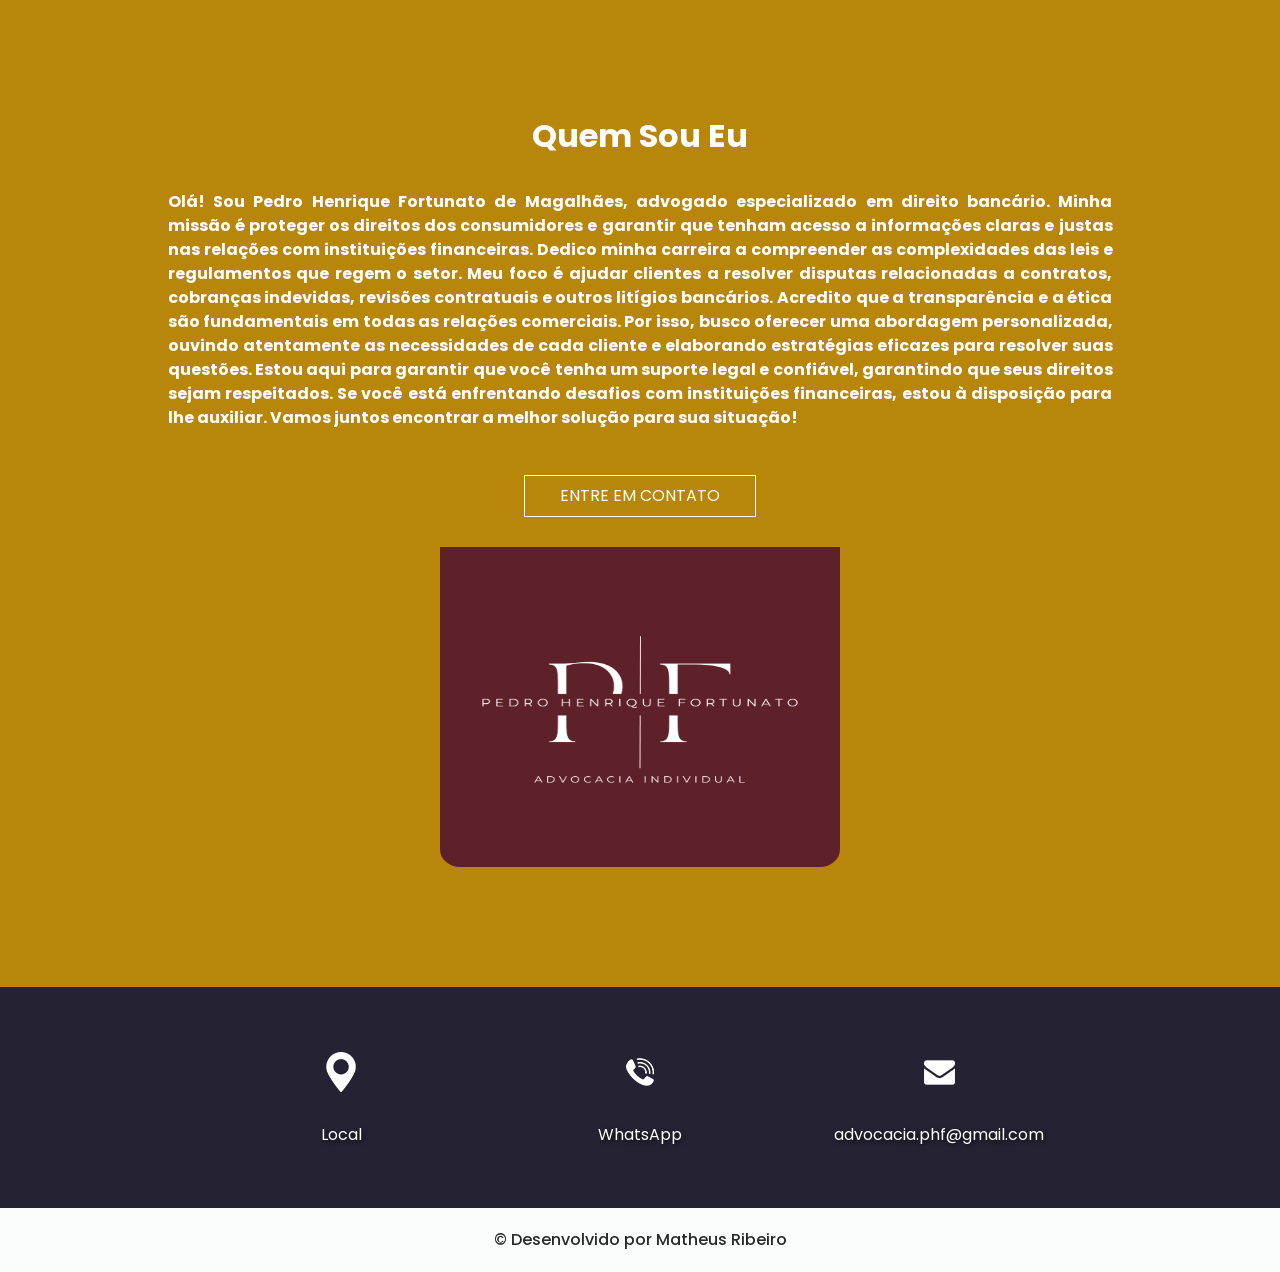
==== commit 2307049d: "adicionando texto informado pelo cliente, ajustando os mesmos na parte mobile" ====
--- a/index.html
+++ b/index.html
@@ -2,38 +2,30 @@
 <html>
 
 <head>
-  <!-- Basic -->
   <meta charset="utf-8" />
   <meta http-equiv="X-UA-Compatible" content="IE=edge" />
-  <!-- Mobile Metas -->
   <meta name="viewport" content="width=device-width, initial-scale=1, shrink-to-fit=no" />
-  <!-- Site Metas -->
   <meta name="keywords" content="" />
   <meta name="description" content="" />
   <meta name="author" content="" />
   <link rel="stylesheet" href="https://cdnjs.cloudflare.com/ajax/libs/font-awesome/6.0.0-beta3/css/all.min.css">
 
-  <title>deep</title>
+  <title>phfm</title>
 
   <link rel="icon" type="image/png" href="/images/logo1.png" />
-
-  <!-- slider stylesheet -->
   <link rel="stylesheet" type="text/css" href="https://cdnjs.cloudflare.com/ajax/libs/OwlCarousel2/2.3.4/assets/owl.carousel.min.css" />
-
-  <!-- bootstrap core css -->
   <link rel="stylesheet" type="text/css" href="css/bootstrap.css" />
-
-  <!-- fonts style -->
   <link href="https://fonts.googleapis.com/css?family=Poppins:400,600,700&display=swap" rel="stylesheet">
-  <!-- Custom styles for this template -->
   <link href="css/style.css" rel="stylesheet" />
-  <!-- responsive style -->
   <link href="css/responsive.css" rel="stylesheet" />
+  
 </head>
 
 <body>
+
+<!--navbar -->
+
   <div class="hero_area">
-    <!-- navbar -->
     <header class="header_section">
       <div class="container-fluid">
         <nav class="navbar navbar-expand-lg custom_nav-container ">
@@ -51,10 +43,10 @@
                   <a class="nav-link" href="#index.html"><i class="fa-solid fa-house"></i> Home</a>
                 </li>
                 <li class="nav-item ">
-                  <a class="nav-link" href="#servicos"><i class="fa-solid fa-briefcase"></i> Serviços </a>
+                  <a class="nav-link" href="#servicos"><i class="fa-solid fa-briefcase"></i> Área de Atuação </a>
                 </li>
                 <li class="nav-item">
-                  <a class="nav-link" href="#quemsomos"><i class="fa-solid fa-users"></i> Quem somos</a>
+                  <a class="nav-link" href="#quemsomos"><i class="fa-solid fa-users"></i> Quem sou eu</a>
                 </li>
                 </li>
                 <li class="nav-item">
@@ -67,9 +59,11 @@
         </nav>
       </div>
     </header>
+
     <!-- final do navbar -->
 
     <!-- banner -->
+     
     <section class="slider_section position-relative">
       <div id="carouselExampleIndicators" class="carousel slide" data-ride="carousel">
         <div class="carousel-inner">
@@ -78,18 +72,19 @@
               <div class="col-lg-7 col-md-11 mx-auto">
                 <div class="detail-box">
                   <div class="conteiner-flex" class="titulo-destaque">
-                    <h3 style="color: whitesmoke;">
+                    <h2 id="title-text" style="color: whitesmoke;">
                       Pedro Magalhães
                     </h3>
-                    <h2 style="color: #722f37;">
-                      Confiança
+                    <h2 id="subtitle-text" style="color: #722f37;">
+                      Atendimento especializado em todo o Brasil
                     </h2>
                     <h1 style="color: #722f37;">
-                      Respeito
+                      
                     </h1>
-                    <p style="color: whitesmoke;">
-                      Lorem ipsum dolor sit amet, consectetur adipiscing elit, sed do eiusmod temporore ullamco laboris nisi ut aliquip ex ea commodo consequat. Duis aute irure dolor in reprehenderit in voluptate velit esse .
-                    </p>
+                    <h5 id="subtitle-text" style="color: whitesmoke;">
+                      
+                      trabalhamos com ética e dedicação para garantir que o seu direito não seja violado. 
+                    </h5>
                     <div class="botao-wp">
                       <a id="botao-bem" style="border-radius: 5px; width: 320px; height: 70px; background-color: #722f37; " href="https://wa.me/555192395689" target="_blank" class="whatsapp-link">
                         
@@ -111,79 +106,38 @@
   <!-- serviços -->
 
   <section id="servicos" class="us_section layout_padding">
-    <div class="container">
+    <div class="container text-center">
       <div class="heading_container">
-        <h2 style="color: whitesmoke;">
-          Serviços Realizados
+        <h2 class="text-white">
+          Área de Atuação
         </h2>
       </div>
-
-      <div class="us_container ">
-        <div class="row">
-          <div class="col-lg-3 col-md-6">
-            <div class="box">
+  
+      <div class="us_container">
+        <div class="row justify-content-center">
+          <div class="col-lg-6 col-md-6 d-flex justify-content-center">
+            <div class="box text-center">
               <div class="img-box">
-                <img src="images/u-1.png" alt="">
+                <img src="images/u-1.png" alt="" class="img-fluid">
               </div>
               <div class="detail-box">
-                <h5 style="margin-top: 20px">
-                  lorem
-                </h5>
-                <p>
-                  ipsum dolor sit amet, consectetur adipiscing elit, sed do eiusmod tempor
+                <h3 class="mt-4">
+                  Direito Bancário
+                </h3>
+                
+                <p class="mt-4 text-justify" id="bancario-text">
+                  Contar com um advogado especializado em direito bancário é fundamental para resolver questões que possam impactar consumidores e instituições financeiras. Esse profissional atua principalmente em litígios, orientando o cliente sobre os documentos necessários e como proceder em processos judiciais. Dessa forma, ele proporciona uma visão mais clara da situação e orienta sobre os próximos passos.
                 </p>
+              
               </div>
             </div>
           </div>
-          <div class="col-lg-3 col-md-6">
-            <div class="box">
-              <div class="img-box">
-                <img src="images/u-4.png" alt="">
-              </div>
-              <div class="detail-box">
-                <h5 style="margin-top: 20px">
-                  lorem
-                </h5>
-                <p style="color: white; font-weight: bold;">
-                  ipsum dolor sit amet, consectetur adipiscing elit, sed do eiusmod tempor
-                </p>
-              </div>
-            </div>
-          </div>
-          <div class="col-lg-3 col-md-6">
-            <div class="box">
-              <div class="img-box">
-                <img src="images/u-2.png" alt="">
-              </div>
-              <div class="detail-box">
-                <h5 style="margin-top: 20px">
-                  lorem
-                </h5>
-                <p>
-                  ipsum dolor sit amet, consectetur adipiscing elit, sed do eiusmod tempor
-                </p>
-              </div>
-            </div>
-          </div>
-          <div class="col-lg-3 col-md-6">
-            <div class="box">
-              <div class="img-box">
-                <img src="images/u-3.png" alt="">
-              </div>
-              <div class="detail-box">
-                <h5 style="margin-top: 20px">
-                  lorem
-                </h5>
-                <p>
-                  ipsum dolor sit amet, consectetur adipiscing elit, sed do eiusmod tempor
-                </p>
-              </div>
-            </div>
-          </div>
+          <!-- Repita as colunas aqui para cada área de atuação -->
         </div>
       </div>
     </div>
   </section>
+  
 
   <!-- final serviços -->
 
@@ -196,18 +150,14 @@
         <div class="col-md-10 mx-auto">
           <div class="detail-box">
             <h2>
-              QUEM SOMOS
+              Quem Sou Eu
             </h2>
-            <p>
-              O escritório Pedro Deep consiste em uma estrutura inovadora preparada para atender todas as necessidades dos clientes.
-
- 
-
-Há mais de 10 anos no mercado e mais de 1.500 clientes atendidos, nosso objetivo é buscar soluções claras e pontuais ao problema apresentado e impedir que novas lides se instaurem com nossa atuação consultiva.
-
-
-
-Atendemos clientes que residem em qualquer lugar do Brasil, França e Portugal.
+            <p style="font-weight: bold; text-align: justify;">
+              Olá! Sou Pedro Henrique Fortunato de Magalhães, advogado especializado em direito bancário. Minha missão é proteger os direitos dos consumidores e garantir que tenham acesso a informações claras e justas nas relações com instituições financeiras.
+Dedico minha carreira a compreender as complexidades das leis e regulamentos que regem o setor. Meu foco é ajudar clientes a resolver disputas relacionadas a contratos, cobranças indevidas, revisões contratuais e outros litígios bancários.
+Acredito que a transparência e a ética são fundamentais em todas as relações comerciais. Por isso, busco oferecer uma abordagem personalizada, ouvindo atentamente as necessidades de cada cliente e elaborando estratégias eficazes para resolver suas questões. Estou aqui para garantir que você tenha um suporte legal e confiável, garantindo que seus direitos sejam respeitados.
+Se você está enfrentando desafios com instituições financeiras, estou à disposição para lhe auxiliar. Vamos juntos encontrar a melhor solução para sua situação!
+
             </p>
             <div class="btn-box">
               <a href="https://wa.me/555192395689" target="_blank">
@@ -345,6 +295,23 @@
   <script src="js/bootstrap.js"></script>
   <script src="script.js"></script>
 
+  <script>
+    $(document).ready(function() {
+      // Detecta o clique no botão do menu mobile
+      $('.navbar-toggler').on('click', function() {
+        // Verifica se o menu está aberto
+        if ($('#navbarSupportedContent').hasClass('show')) {
+          // Se o menu estiver aberto, exibe o título e subtítulo novamente
+          $('#title-text, #subtitle-text').fadeIn();
+        } else {
+          // Se o menu estiver fechado, esconde o título e subtítulo
+          $('#title-text, #subtitle-text').fadeOut();
+        }
+      });
+    });
+  </script>
+  
+
 </body>
 
 </html>
--- a/css/style.css
+++ b/css/style.css
@@ -352,9 +352,16 @@
   max-width: 100%;
 }
 
-.us_section .us_container .box .detail-box h5 {
+.img-box {
+  margin-bottom: 6px;
+}
+
+.us_section .us_container .box .detail-box h2 {
   font-weight: bold;
   font-size: 1.5rem;
+  margin-left: 400px;
+  margin-right: 400px;
+  text-align: center;
 }
 
 .heathy_section {
@@ -371,6 +378,7 @@
 
 .heathy_section p {
   margin-top: 35px;
+  text-align: left;
 }
 
 .heathy_section .btn-box {
@@ -637,6 +645,7 @@
 }
 
 .clientes {
+  display: none;
   height: 100%;
   background-color: #f5f5f5;
 }
@@ -644,21 +653,17 @@
 .cards {
   display: grid;
   grid-template-columns: repeat(3, 1fr);
-
   max-width: 980px;
-
   margin: 0 auto;
   grid-gap: 40px;
 }
 
 .card {
   background-color: white;
-
   display: flex;
   flex-direction: column;
   align-items: center;
   padding: 35px 40px;
-
   box-shadow: 6px 6px 10px #00000021;
 }
 
--- a/css/responsive.css
+++ b/css/responsive.css
@@ -5,8 +5,11 @@
 }
 
 @media (max-width: 992px) {
+
+
     .hero_area {
-        height: auto;
+        background-image: url('/images/advogado.png');
+        background-size: cover;
     }
 
     .custom_nav-container .nav_search-btn {
@@ -14,8 +17,12 @@
         margin-top: 10px;
     }
 
+   #botao-bem {
+    display: none;
+   }
+
     .slider_section {
-        padding-top: 45px;
+        padding-top: 300px;
         padding-bottom: 75px;
     }
 
@@ -25,12 +32,16 @@
 }
 
 @media (max-width: 768px) {
+    .hero_area {
+        background-image: url('/images/advogado.png');
+    }
+
     .cards {
+        display: flex;
+        flex-direction: column;
         grid-gap: 5px;
       }
-      .star {
-        display: none;
-      }
+      
     .contact_section .form_container {
         padding: 45px 0;
     }
@@ -74,9 +85,61 @@
 @media (max-width: 420px) {
     .slider_section .detail-box h1 {
         letter-spacing: .3rem;
-    }
+        }
     
     .botao-wp {
         display: none;
     }
+
+    .slider_section {
+        padding-top: 150px;;
+    }
+
+    .slider_section .detail-box {
+        margin-top: 50px; /* Move o conteúdo 20px para baixo */
+      }
 }
+
+@media (max-width: 400px) {
+    #title-text {
+      font-size: 1.5rem; /* Ajuste o tamanho do título */
+    }
+    
+    .slider_section h2 {
+      font-size: 1.2rem; /* Ajusta o tamanho do subtítulo */
+    }
+    
+    .slider_section h5 {
+      font-size: 1rem; /* Ajusta o tamanho do texto menor */
+    }
+
+    #botao-bem {
+      width: 250px; /* Reduz o tamanho do botão */
+      height: 60px;
+    }
+
+    .img-whats {
+      width: 20px; /* Reduz o tamanho do ícone do WhatsApp */
+    }
+
+  }
+
+
+#bancario-text {
+    max-width: 100%; /* O texto ocupará 90% da largura da tela em telas menores */
+    margin: 0 auto;
+  }
+
+  /* Para telas médias */
+  @media (min-width: 768px) {
+    #bancario-text {
+      max-width: 80%; /* Aumenta a largura para 80% da tela em dispositivos médios */
+    }
+  }
+
+  /* Para telas grandes */
+  @media (min-width: 1200px) {
+    #bancario-text {
+      max-width: 100%; /* O texto pode ocupar toda a largura disponível em telas maiores */
+    }
+  }
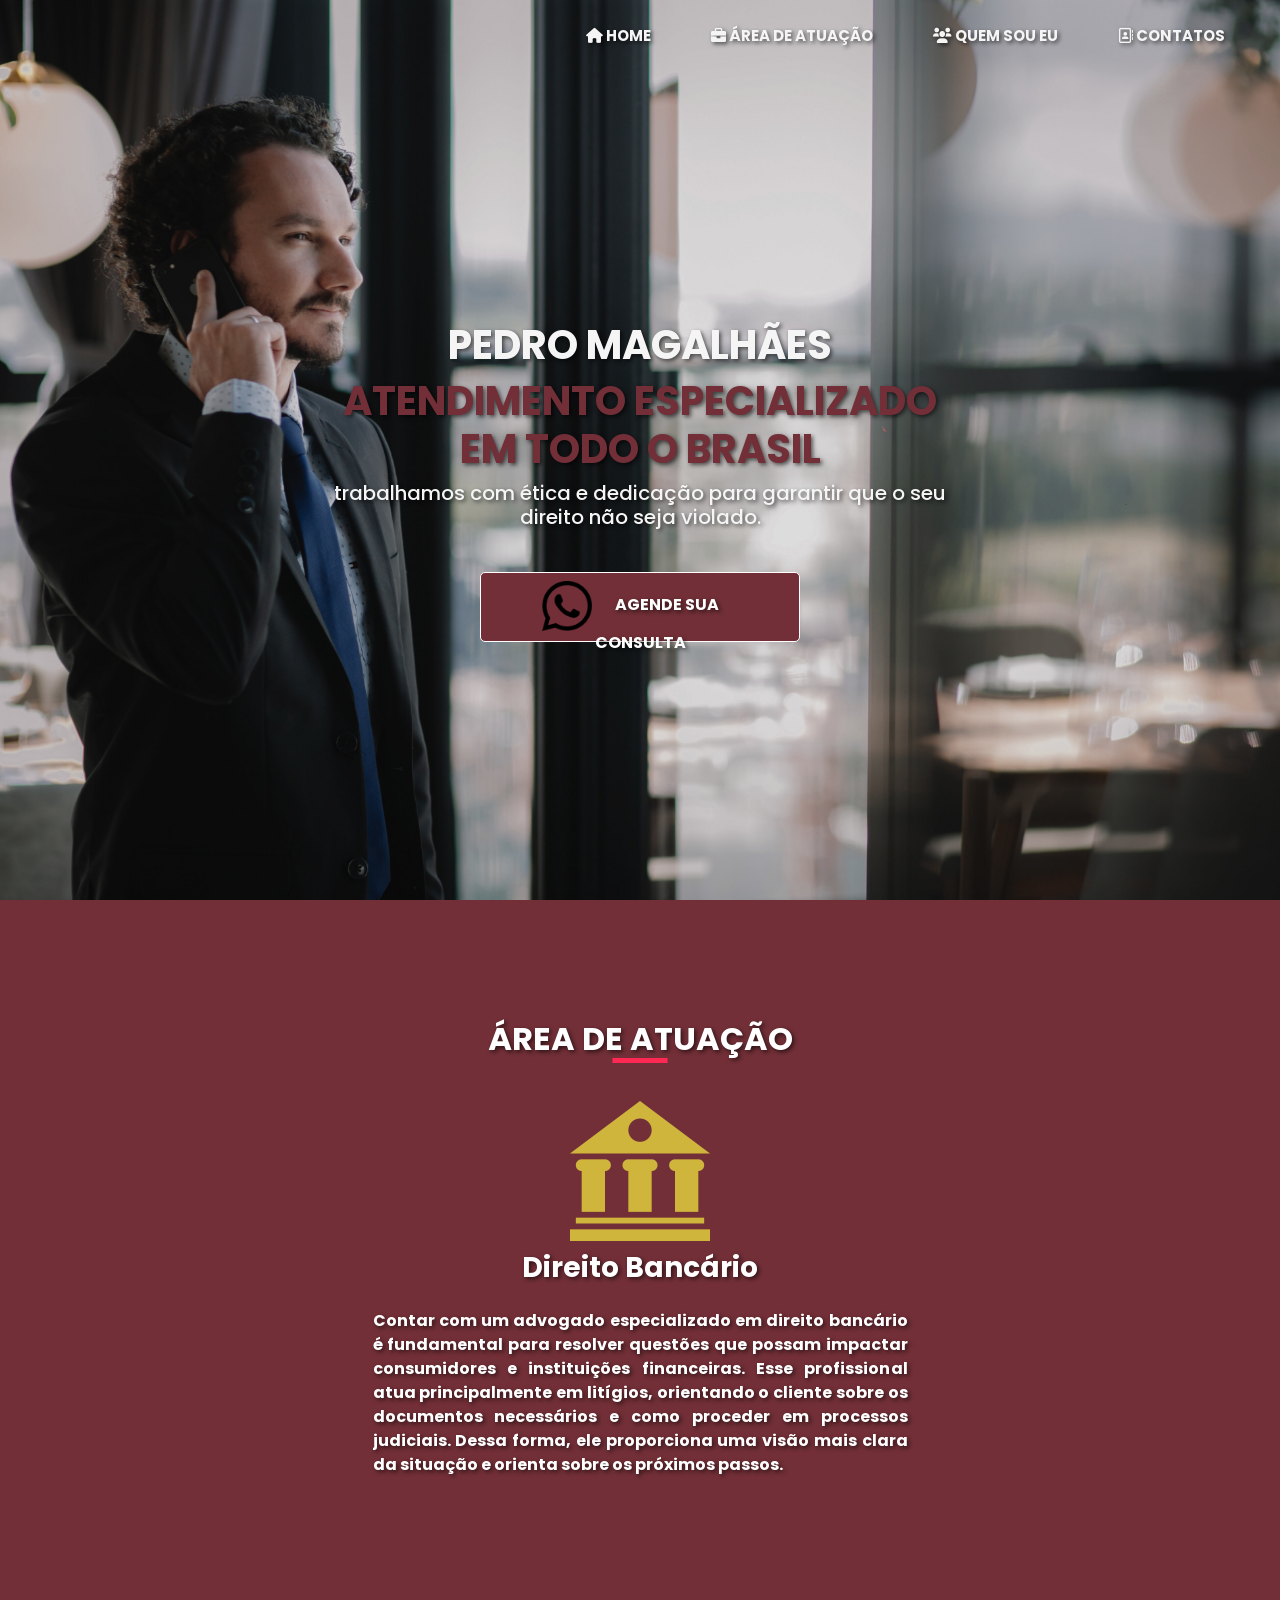
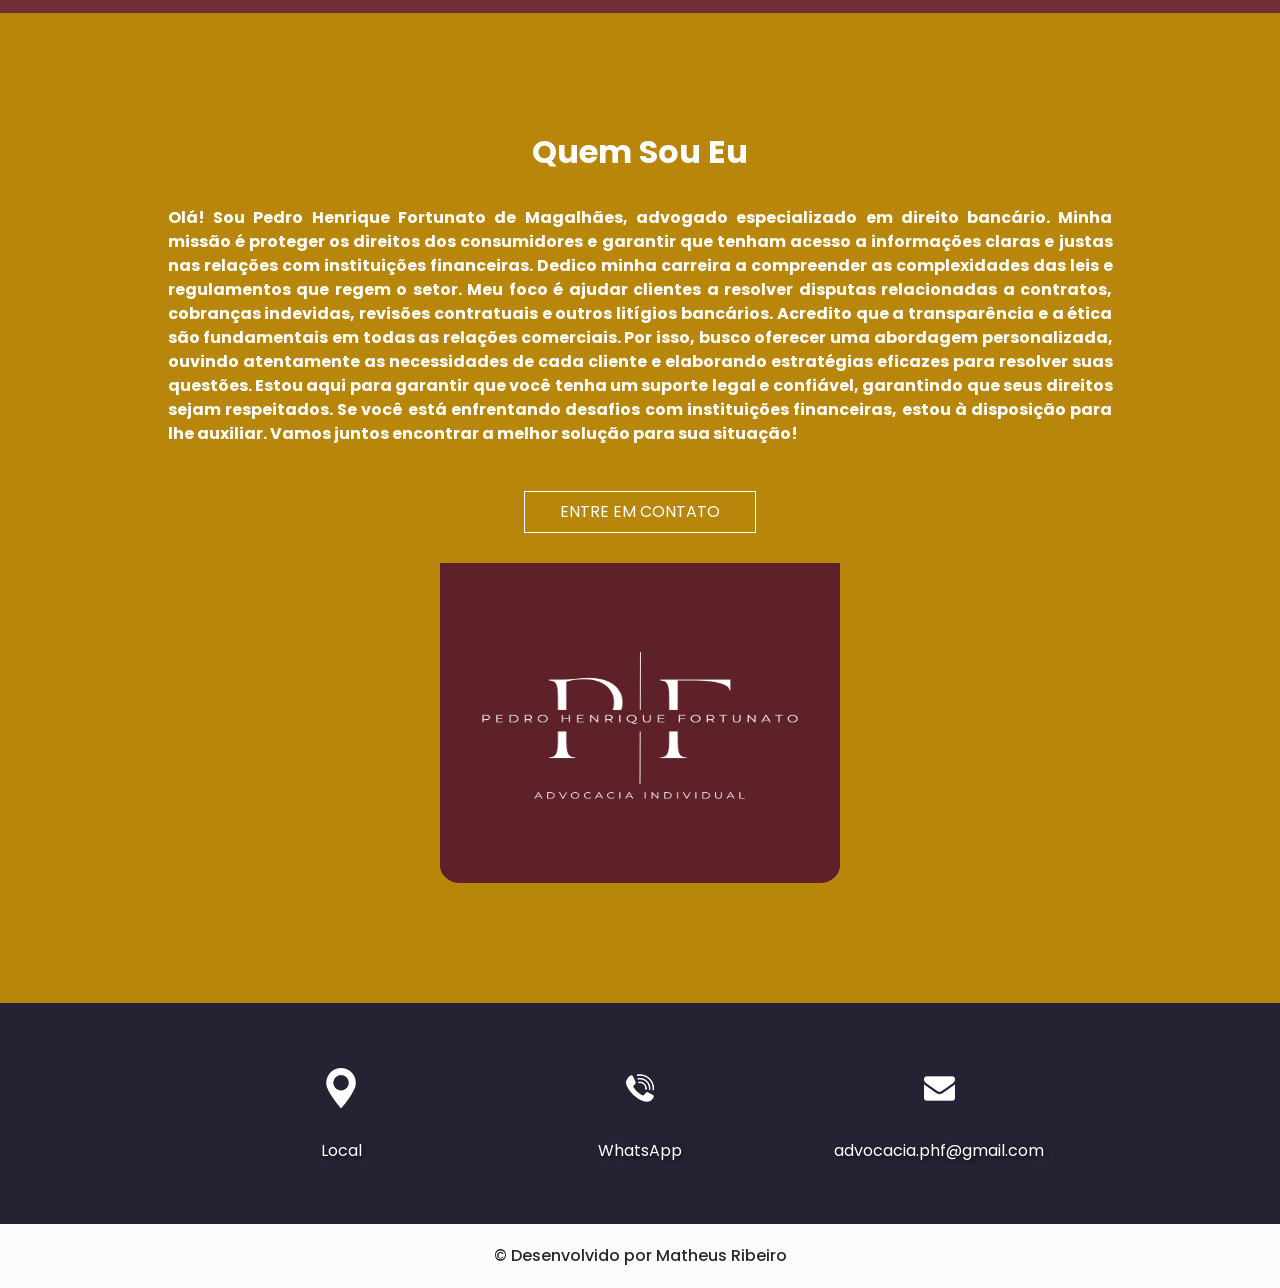
==== commit f77211ee: "alteração na parte mobile do banner" ====
--- a/index.html
+++ b/index.html
@@ -4,7 +4,7 @@
 <head>
   <meta charset="utf-8" />
   <meta http-equiv="X-UA-Compatible" content="IE=edge" />
-  <meta name="viewport" content="width=device-width, initial-scale=1, shrink-to-fit=no" />
+  <meta name="viewport" content="width=device-width, initial-scale=1, shrink-to-fit=no">
   <meta name="keywords" content="" />
   <meta name="description" content="" />
   <meta name="author" content="" />
@@ -28,7 +28,7 @@
   <div class="hero_area">
     <header class="header_section">
       <div class="container-fluid">
-        <nav class="navbar navbar-expand-lg custom_nav-container ">
+        <nav class="navbar navbar-expand-lg custom_nav-container">
           <a class="navbar-brand" href="index.html">
            
           </a>
@@ -64,10 +64,10 @@
 
     <!-- banner -->
      
-    <section class="slider_section position-relative">
+    <section class="slider_section">
       <div id="carouselExampleIndicators" class="carousel slide" data-ride="carousel">
-        <div class="carousel-inner">
-          <div class="carousel-item active">
+        
+        
             <div class="container">
               <div class="col-lg-7 col-md-11 mx-auto">
                 <div class="detail-box">
@@ -82,7 +82,6 @@
                       
                     </h1>
                     <h5 id="subtitle-text" style="color: whitesmoke;">
-                      
                       trabalhamos com ética e dedicação para garantir que o seu direito não seja violado. 
                     </h5>
                     <div class="botao-wp">
@@ -95,8 +94,8 @@
                   </div>
                 </div>
               </div>
-            </div>
-          </div>
+            
+          
       </div>
     </section>
     <!-- final do banner -->
@@ -121,7 +120,7 @@
                 <img src="images/u-1.png" alt="" class="img-fluid">
               </div>
               <div class="detail-box">
-                <h3 class="mt-4">
+                <h3 class="mt-4 font-weight-bold">
                   Direito Bancário
                 </h3>
                 
--- a/css/style.css
+++ b/css/style.css
@@ -239,11 +239,7 @@
   width: 100%;
 }
 
-.slider_section .row {
-  -webkit-box-align: center;
-      -ms-flex-align: center;
-          align-items: center;
-}
+
 
 .slider_section .box {
   margin: 125px 0;
--- a/css/responsive.css
+++ b/css/responsive.css
@@ -80,6 +80,11 @@
     .logo-deep {
         display: none;
     } 
+    .hero_area {
+        background-image: url('/images/advogado.png');
+        background-size: 750px;
+        background-repeat: no-repeat; /* Para evitar que a imagem se repita */
+    }
 }
 
 @media (max-width: 420px) {
@@ -102,11 +107,11 @@
 
 @media (max-width: 400px) {
     #title-text {
-      font-size: 1.5rem; /* Ajuste o tamanho do título */
+      font-size: 1.6rem; /* Ajuste o tamanho do título */
     }
     
     .slider_section h2 {
-      font-size: 1.2rem; /* Ajusta o tamanho do subtítulo */
+      font-size: 1.4rem !important; /* Ajusta o tamanho do subtítulo */
     }
     
     .slider_section h5 {
@@ -121,6 +126,11 @@
     .img-whats {
       width: 20px; /* Reduz o tamanho do ícone do WhatsApp */
     }
+
+    .hero_area {
+        background-image: url('/images/advogado.png');
+        background-size: 440px;
+        background-repeat: no-repeat; /* Para evitar que a imagem se repita */
 
   }
 
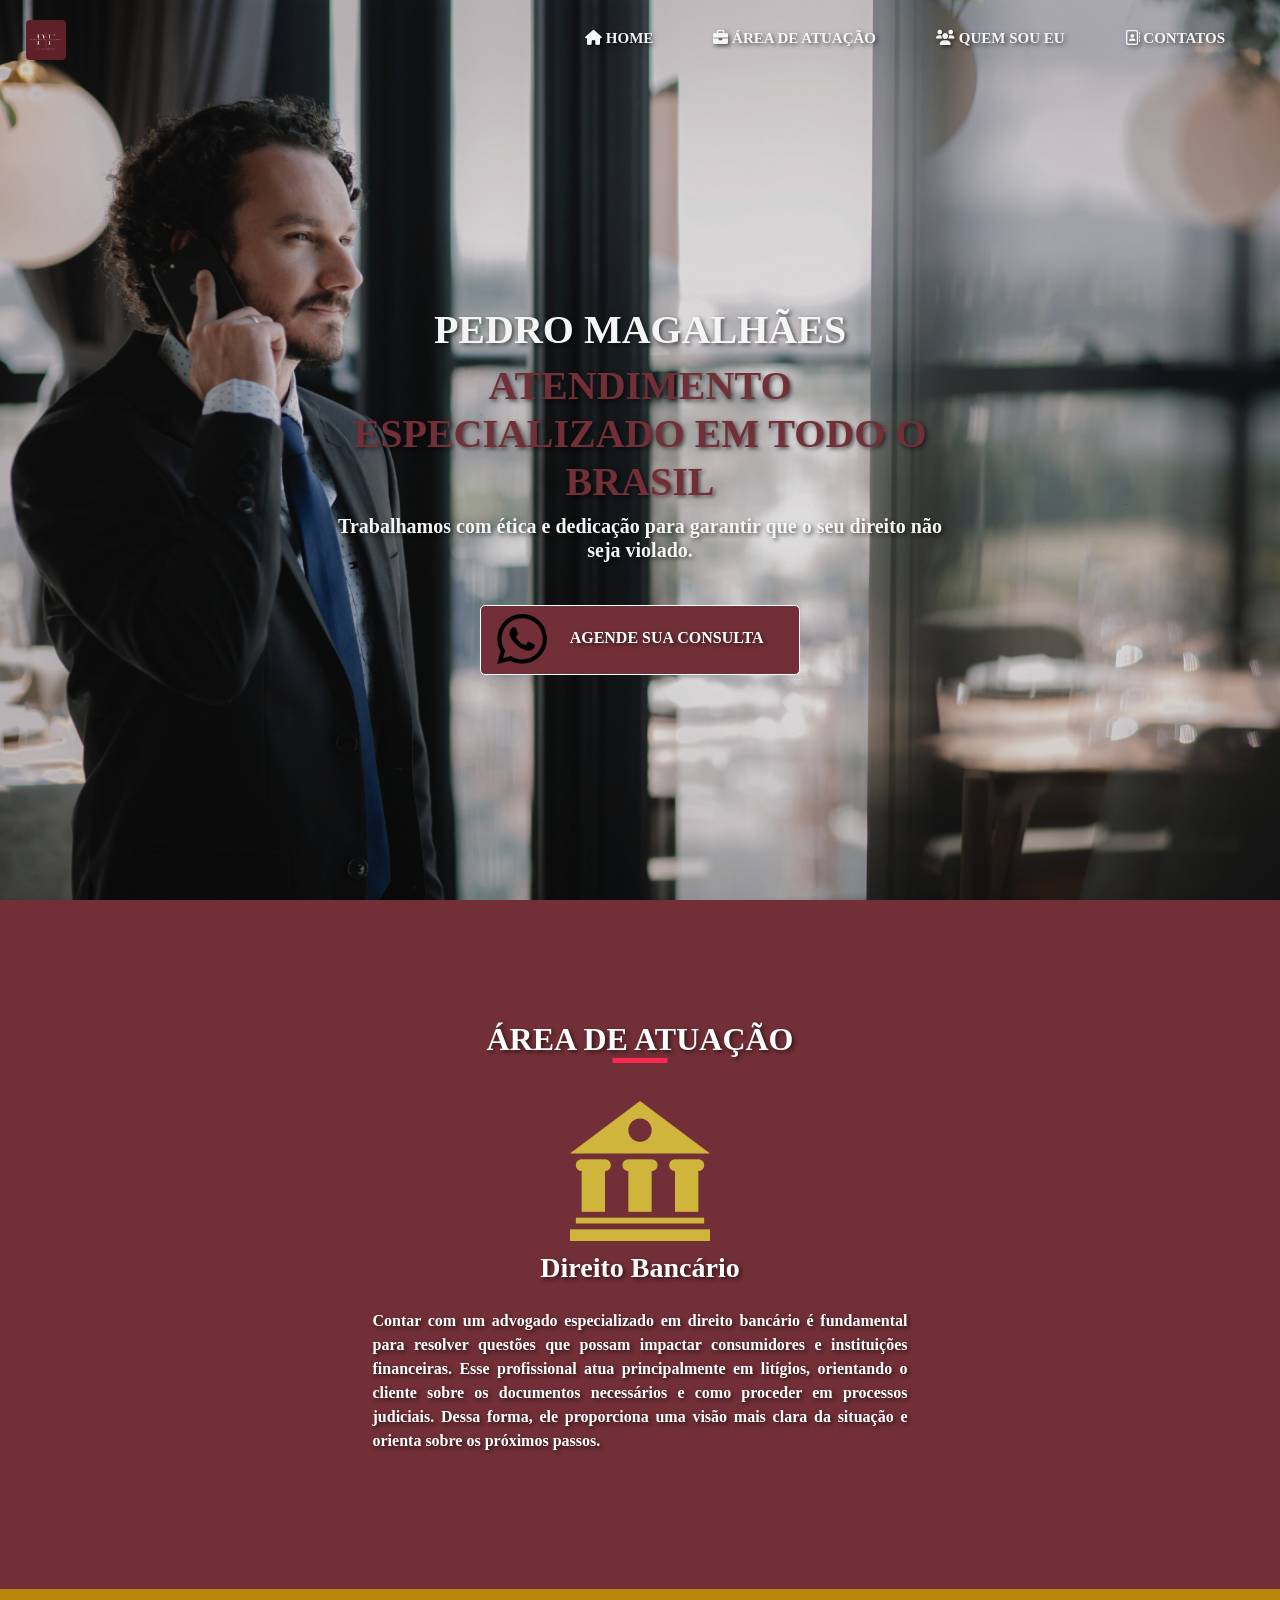
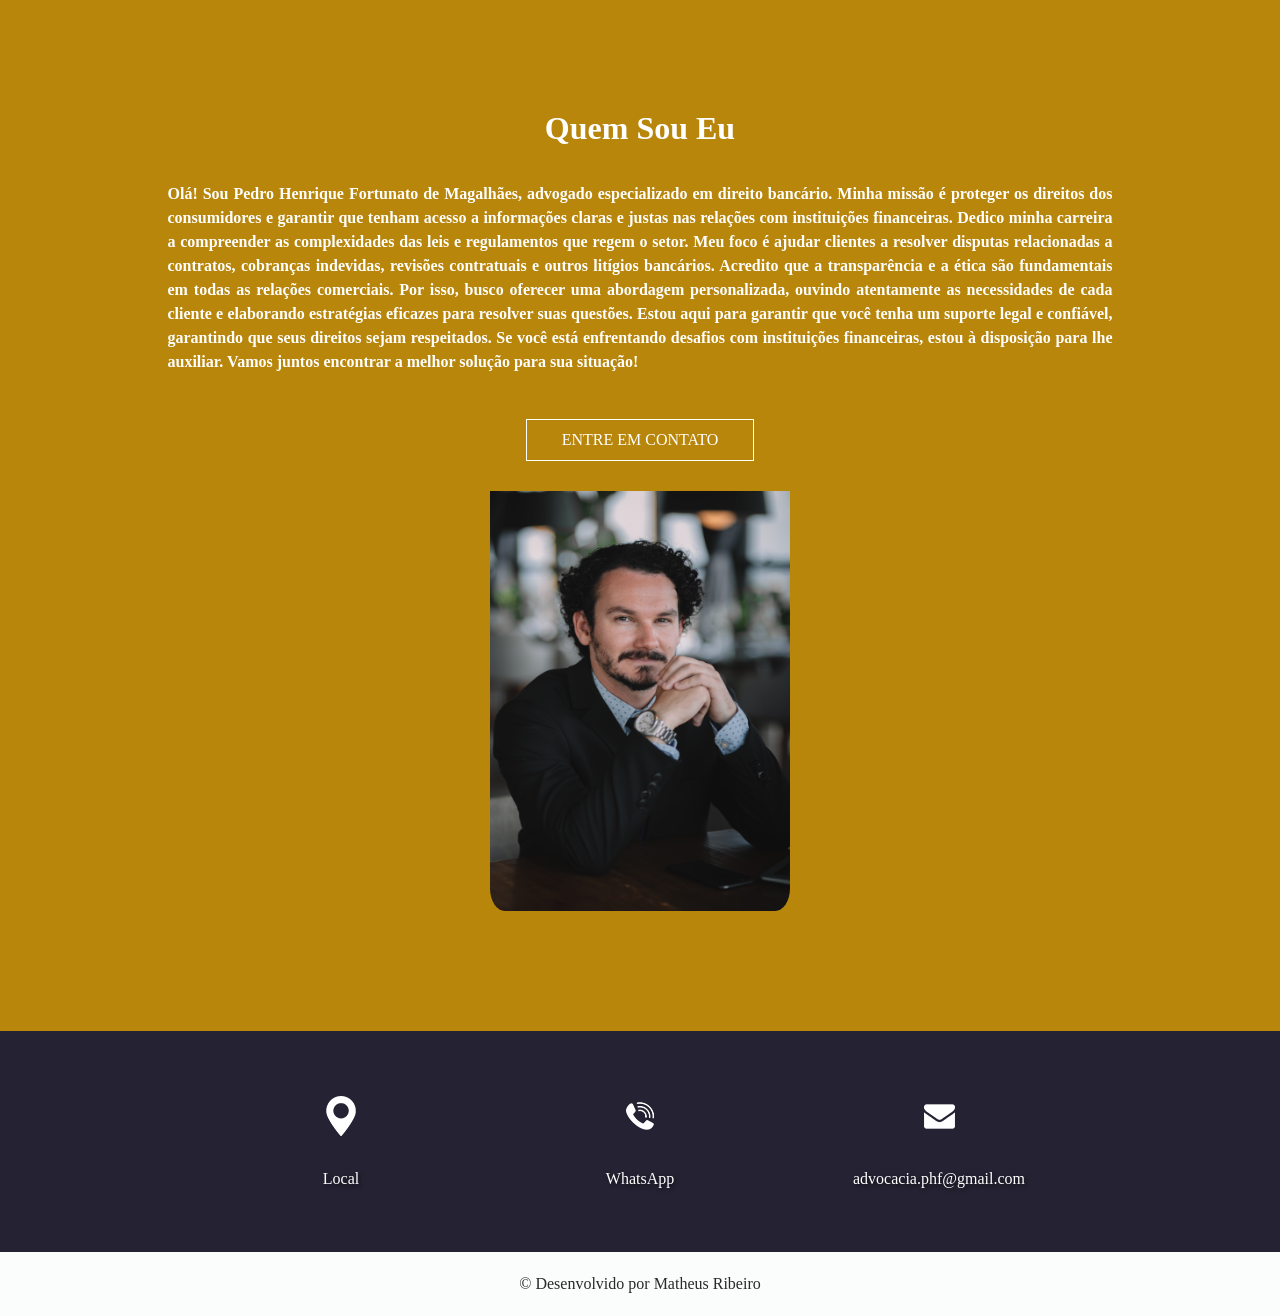
==== commit 8f3a2d1e: "incluindo logo no canto superior esquerdo e finalizando site" ====
--- a/index.html
+++ b/index.html
@@ -12,12 +12,12 @@
 
   <title>phfm</title>
 
-  <link rel="icon" type="image/png" href="/images/logo1.png" />
-  <link rel="stylesheet" type="text/css" href="https://cdnjs.cloudflare.com/ajax/libs/OwlCarousel2/2.3.4/assets/owl.carousel.min.css" />
-  <link rel="stylesheet" type="text/css" href="css/bootstrap.css" />
+  <link rel="icon" type="image/png" href="/images/logo1.png"/>
+  <link rel="stylesheet" type="text/css" href="https://cdnjs.cloudflare.com/ajax/libs/OwlCarousel2/2.3.4/assets/owl.carousel.min.css"/>
+  <link rel="stylesheet" type="text/css" href="css/bootstrap.css"/>
   <link href="https://fonts.googleapis.com/css?family=Poppins:400,600,700&display=swap" rel="stylesheet">
-  <link href="css/style.css" rel="stylesheet" />
-  <link href="css/responsive.css" rel="stylesheet" />
+  <link href="css/style.css" rel="stylesheet"/>
+  <link href="css/responsive.css" rel="stylesheet"/>
   
 </head>
 
@@ -30,15 +30,16 @@
       <div class="container-fluid">
         <nav class="navbar navbar-expand-lg custom_nav-container">
           <a class="navbar-brand" href="index.html">
-           
+            <img src="/images/logo1.png" href="#index.html" alt="Logo" style="height: 40px;"> <!-- Adicionei o logo aqui -->
           </a>
+          
           <button class="navbar-toggler" type="button" data-toggle="collapse" data-target="#navbarSupportedContent" aria-controls="navbarSupportedContent" aria-expanded="false" aria-label="Toggle navigation">
             <span class="navbar-toggler-icon"></span>
           </button>
 
           <div class="collapse navbar-collapse" id="navbarSupportedContent">
             <div class="d-flex ml-auto flex-column flex-lg-row align-items-center">
-              <ul class="navbar-nav  ">
+              <ul class="navbar-nav">
                 <li class="nav-item">
                   <a class="nav-link" href="#index.html"><i class="fa-solid fa-house"></i> Home</a>
                 </li>
@@ -81,8 +82,8 @@
                     <h1 style="color: #722f37;">
                       
                     </h1>
-                    <h5 id="subtitle-text" style="color: whitesmoke;">
-                      trabalhamos com ética e dedicação para garantir que o seu direito não seja violado. 
+                    <h5 id="subtitle-text" style="color: whitesmoke; font-weight: bold;">
+                      Trabalhamos com ética e dedicação para garantir que o seu direito não seja violado. 
                     </h5>
                     <div class="botao-wp">
                       <a id="botao-bem" style="border-radius: 5px; width: 320px; height: 70px; background-color: #722f37; " href="https://wa.me/555192395689" target="_blank" class="whatsapp-link">
@@ -167,7 +168,7 @@
         </div>
       </div>
 
-      <img class="logo-deep" src="/images/logo1.png" alt=""></img>
+      <img class="logo-deep" src="/images/imgdeep.jpg" alt=""></img>
 
     </div>
   </section>
--- a/css/style.css
+++ b/css/style.css
@@ -1,5 +1,5 @@
 body {
-  font-family: 'Poppins', sans-serif;
+  font-family: 'bookman old' !important;
   color: #000000;
   background-color: #ffffff;
   
@@ -81,6 +81,16 @@
 }
 
 /*header section*/
+
+.navbar-brand img {
+  height: 40px; 
+  border-radius: 10%;
+}
+
+.navbar-brand {
+  padding-left: 1px;
+}
+
 .hero_area {
   height: 100vh;
   display: -webkit-box;
@@ -300,8 +310,8 @@
   padding-top: 30px;
   margin: auto;
   align-items: center;
-  width: 400px;
-  height: 350px;
+  width: 300px;
+  height: 450px;
 }
 
 
@@ -405,7 +415,6 @@
   background-color: #ffffff;
   color: #000000;
 }
-
 
 
 .trainer_section .box {
--- a/css/responsive.css
+++ b/css/responsive.css
@@ -78,7 +78,8 @@
 
 @media (max-width: 480px) {
     .logo-deep {
-        display: none;
+        width: 300px;
+        height: 450px;
     } 
     .hero_area {
         background-image: url('/images/advogado.png');
@@ -129,10 +130,9 @@
 
     .hero_area {
         background-image: url('/images/advogado.png');
-        background-size: 440px;
+        background-size: 555px;
         background-repeat: no-repeat; /* Para evitar que a imagem se repita */
-
-  }
+    }
 
 
 #bancario-text {
